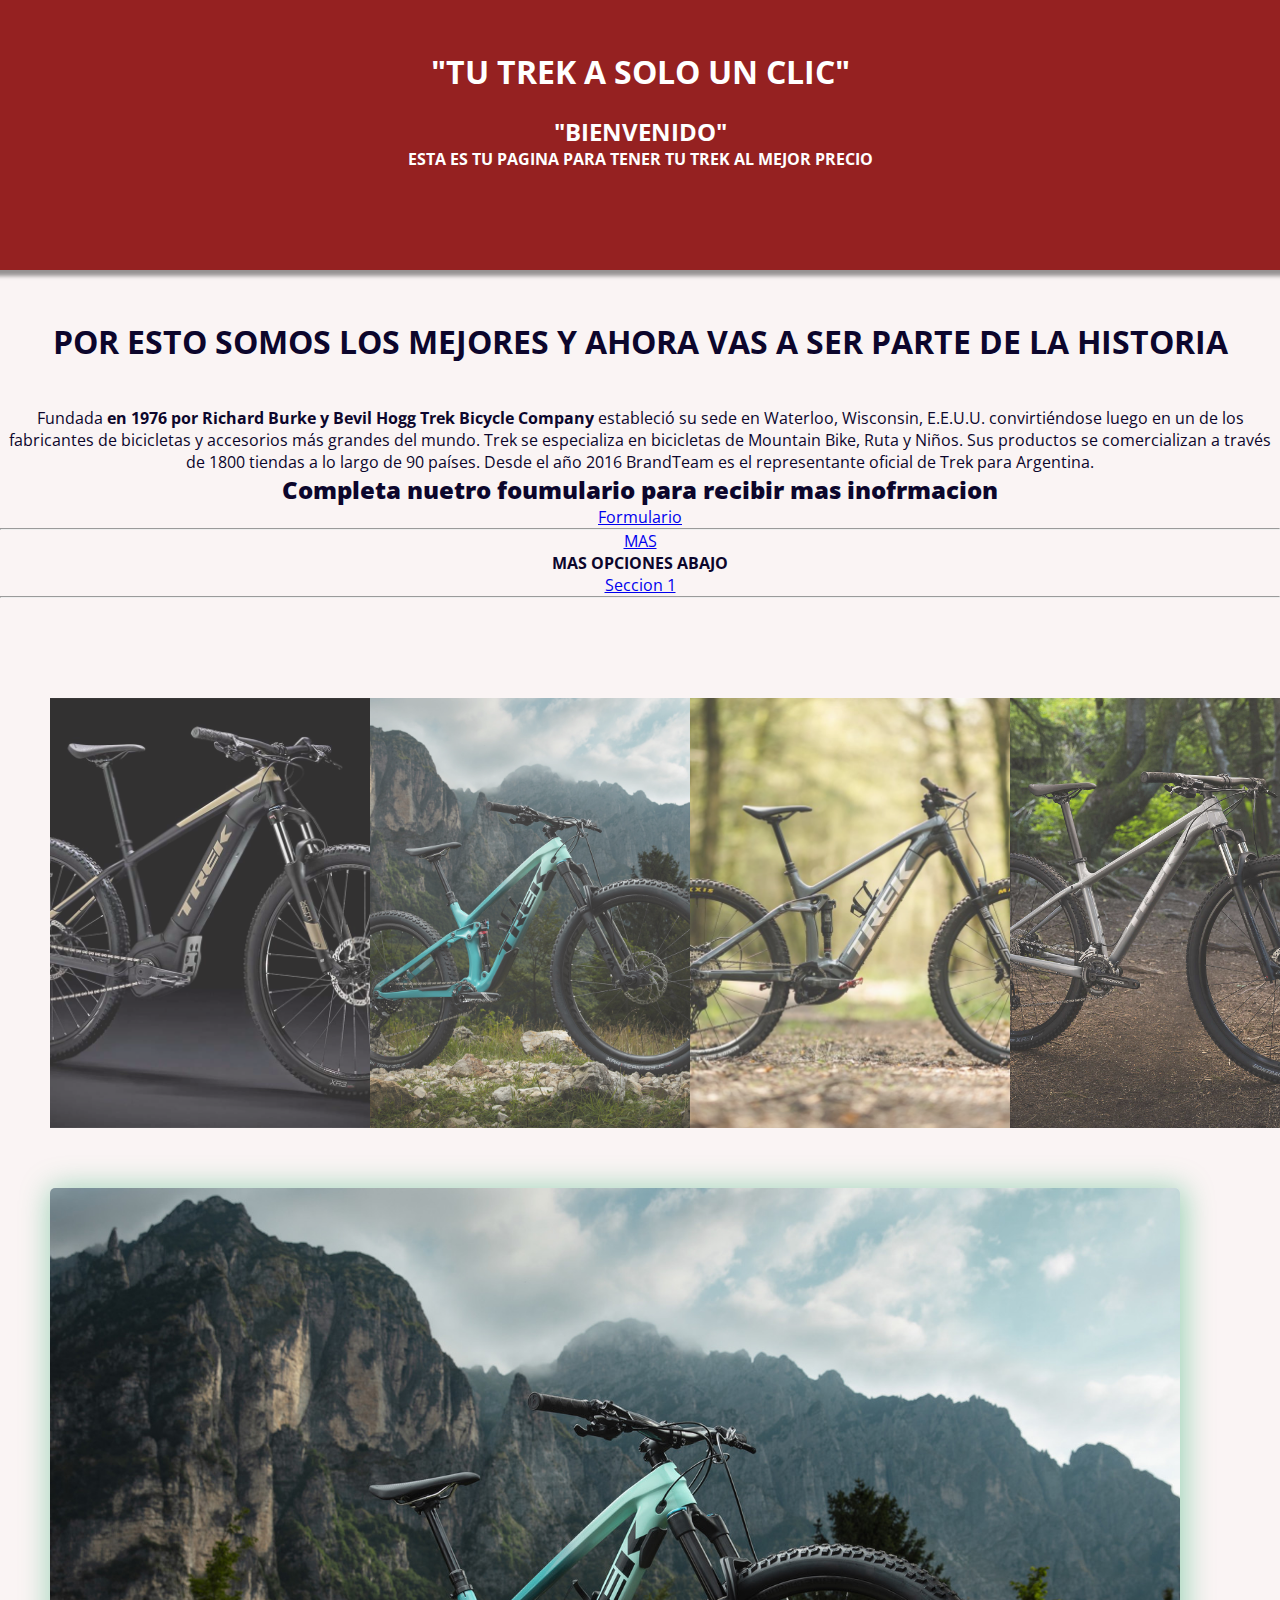
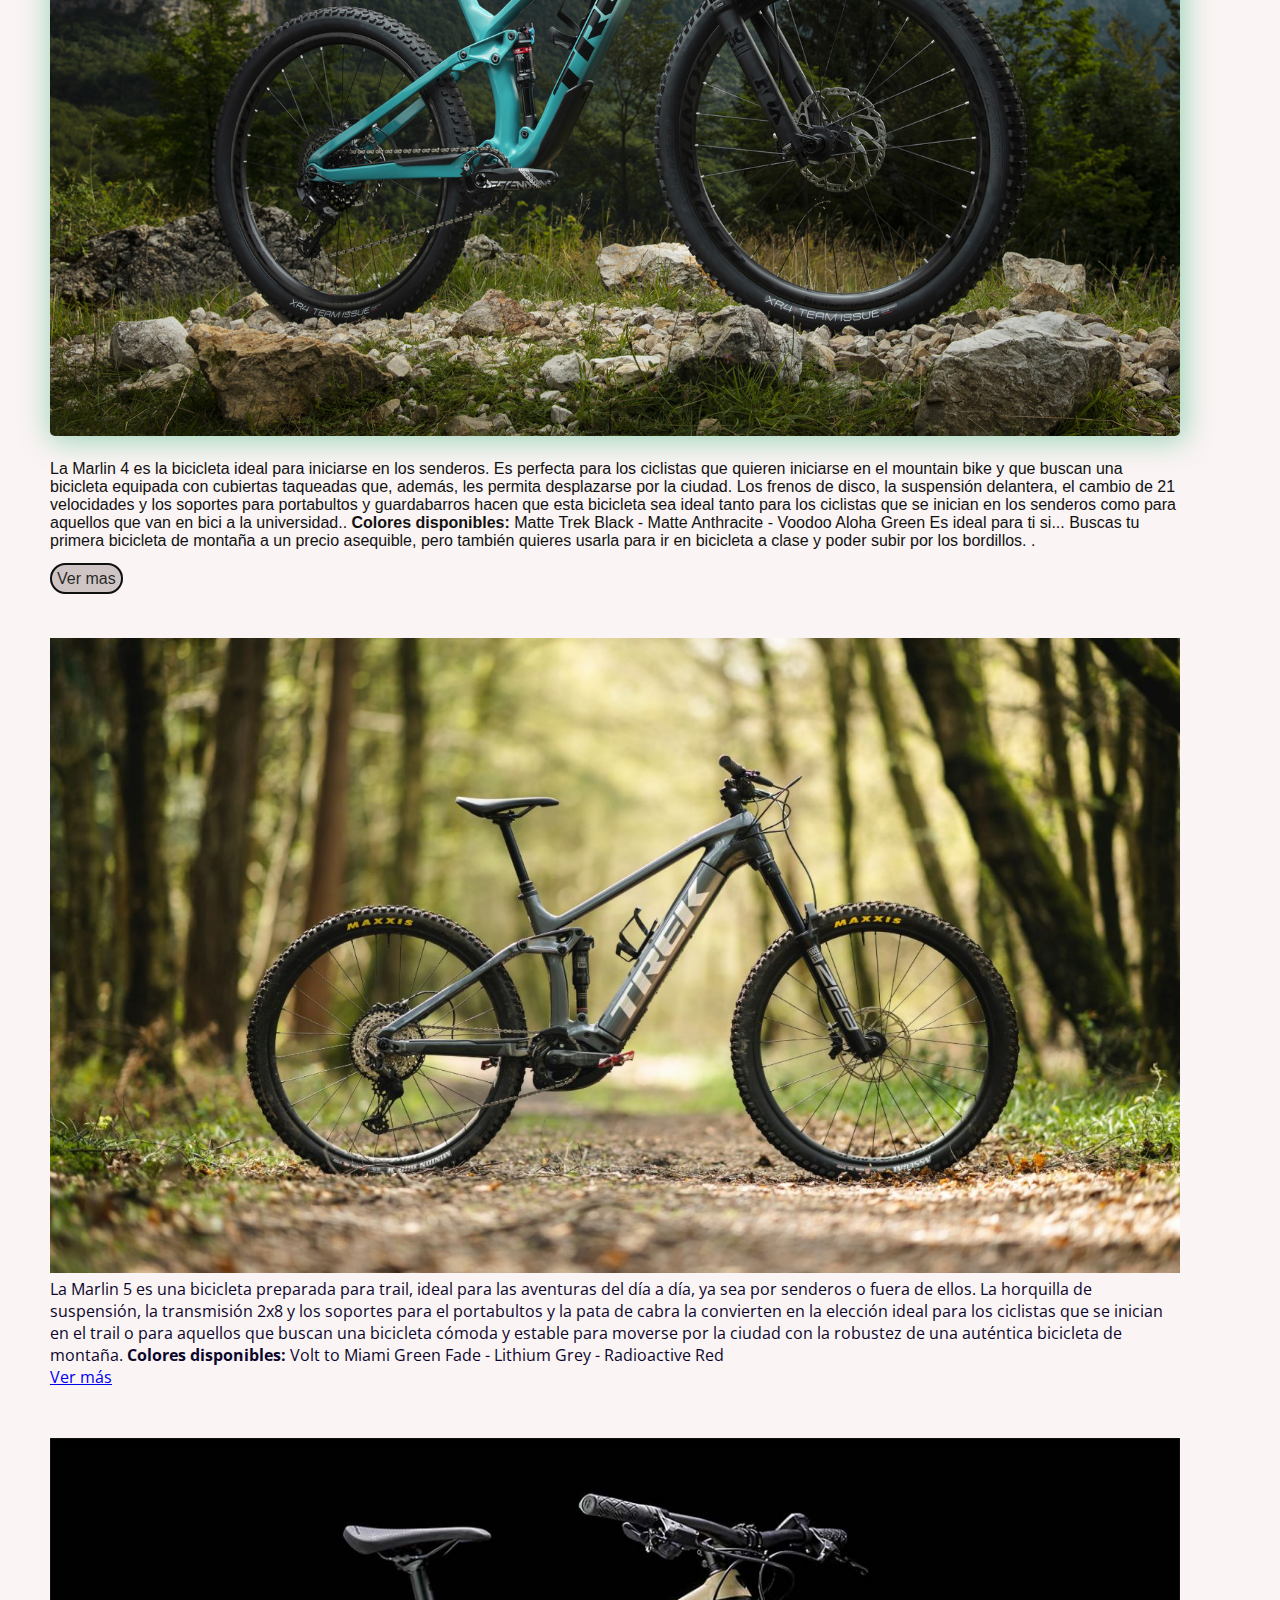
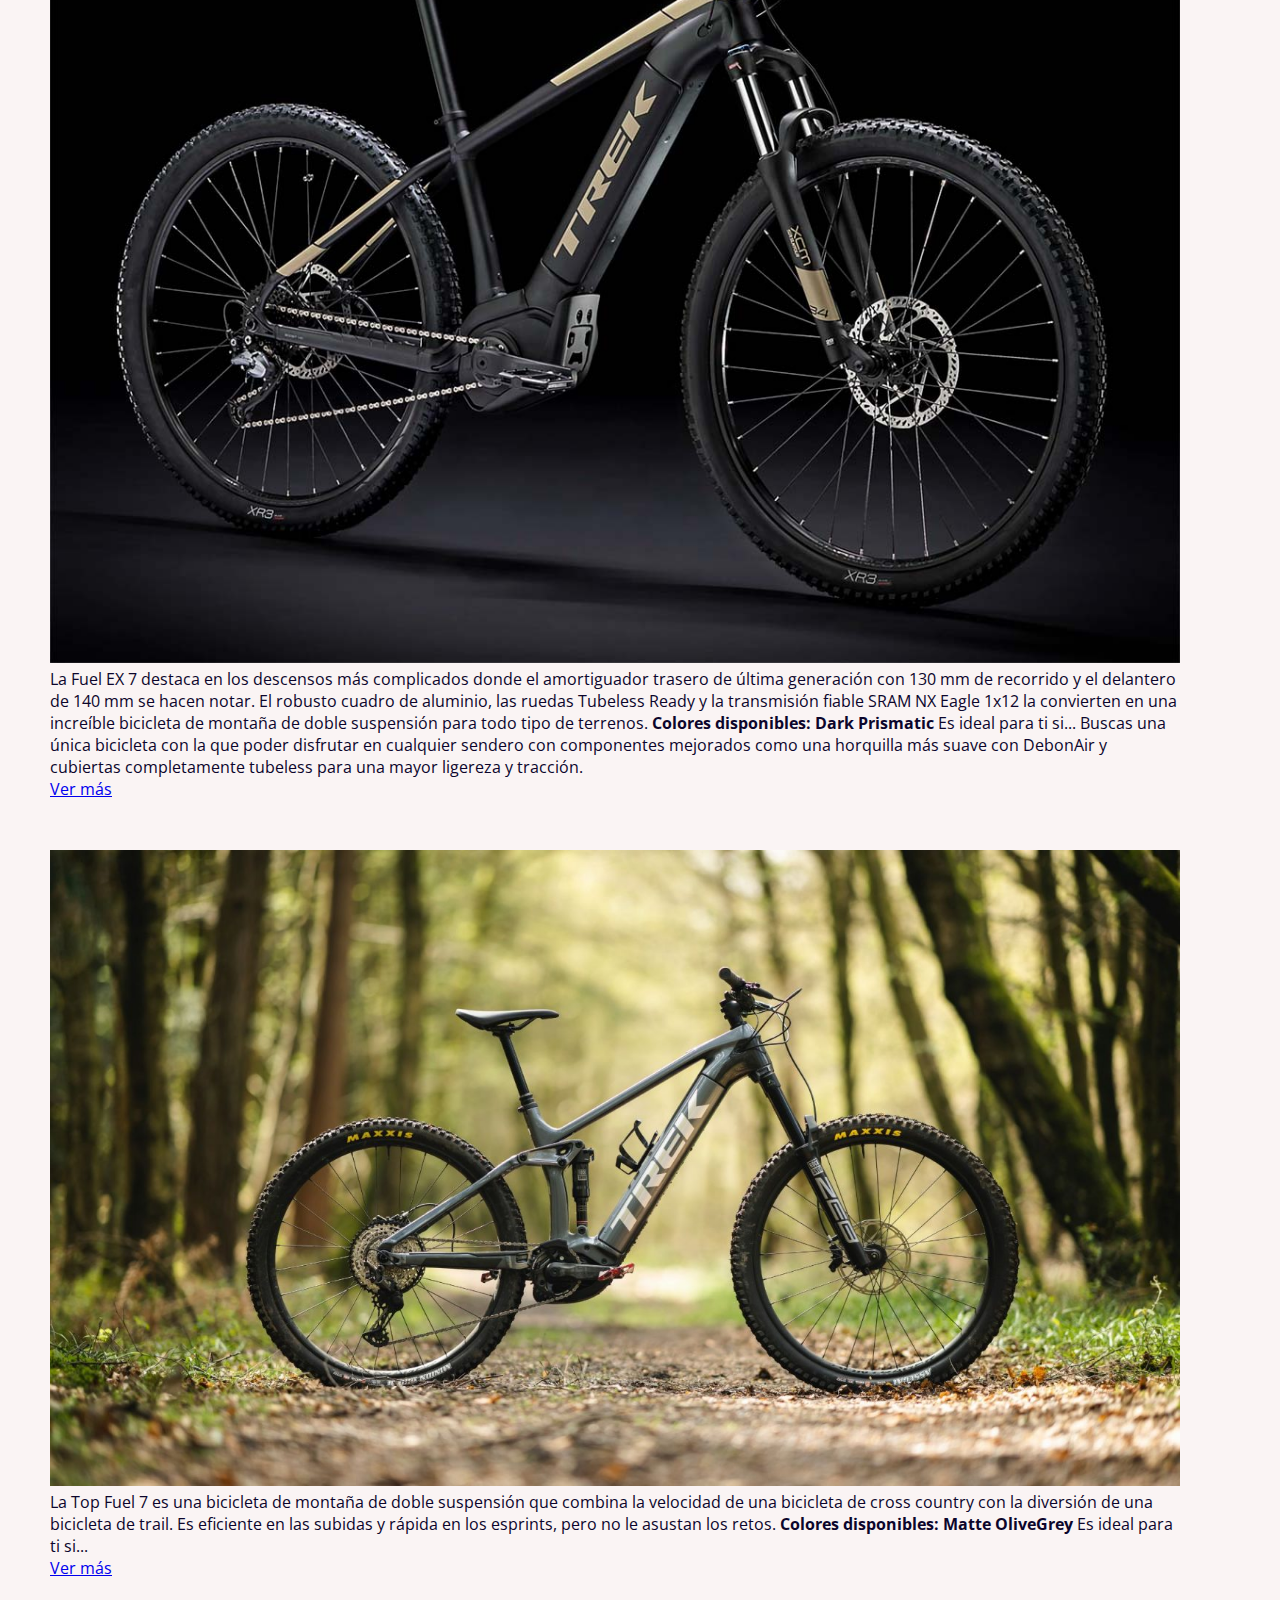
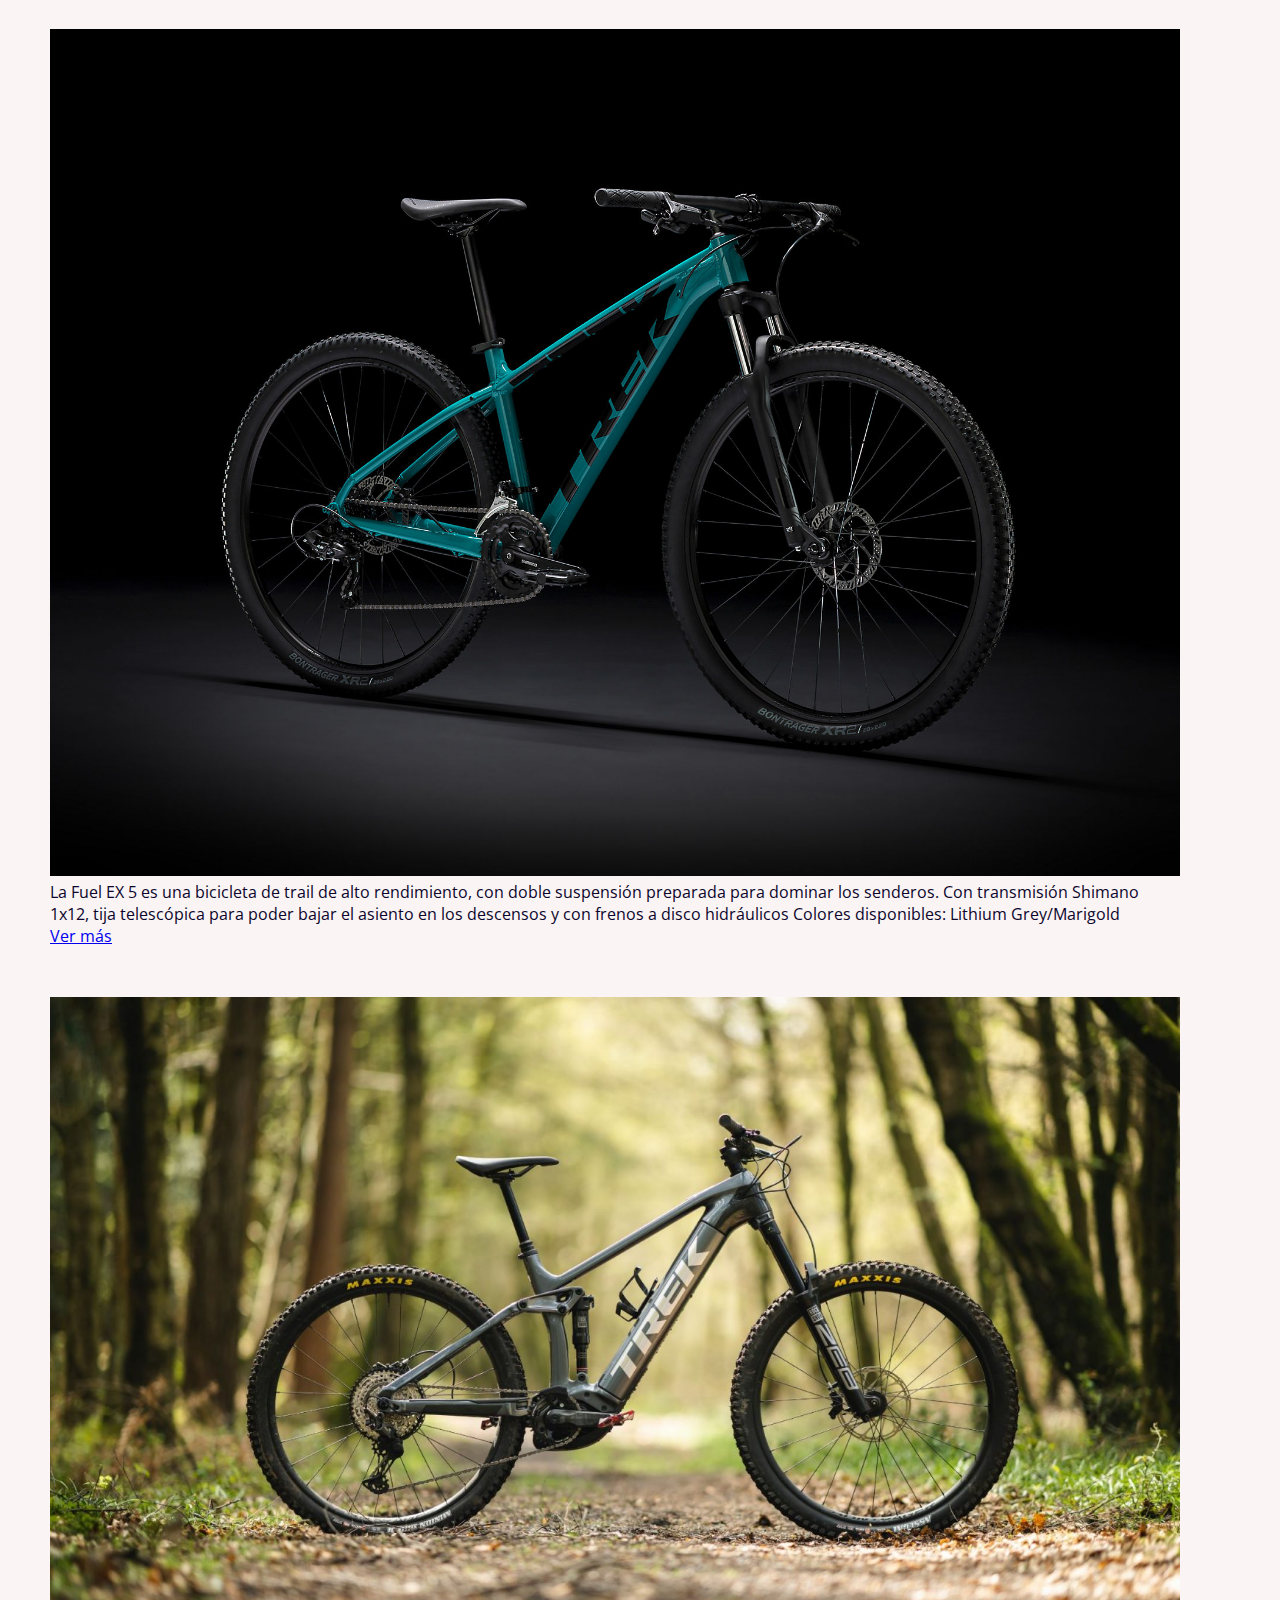
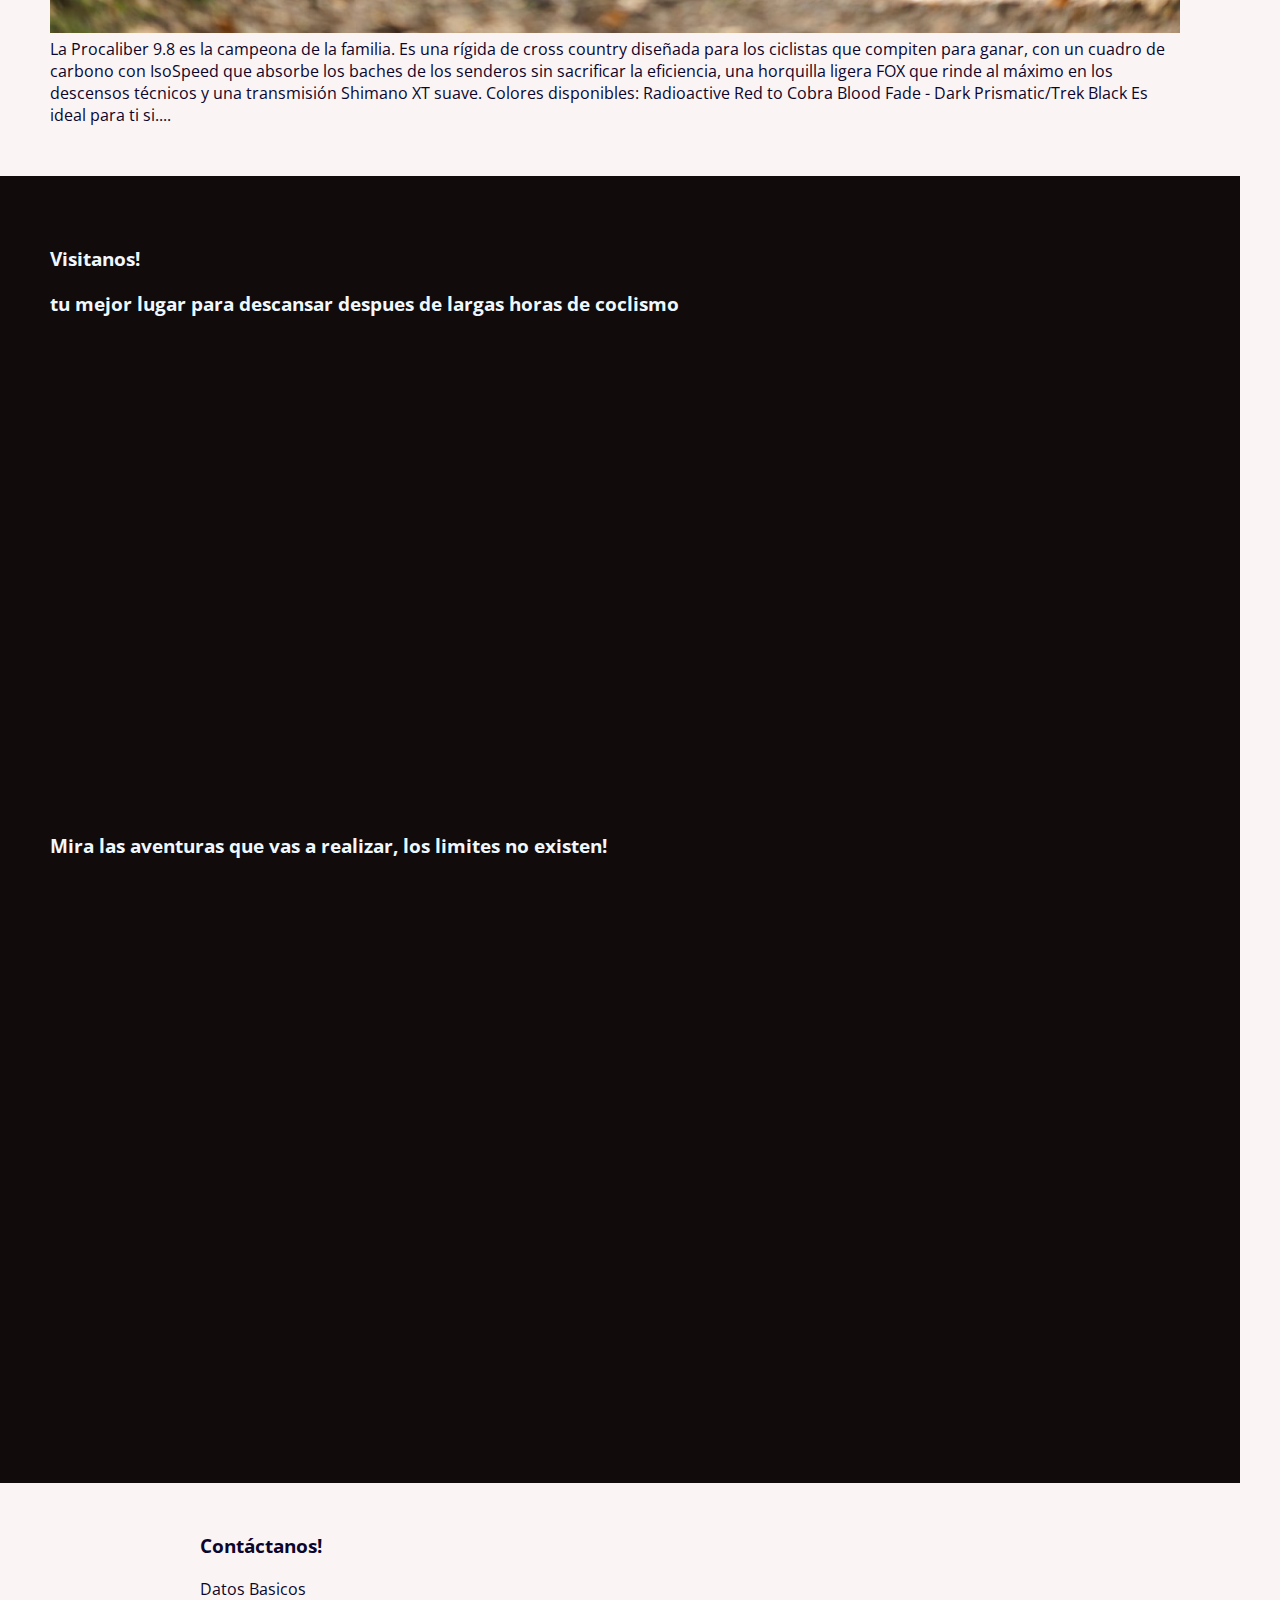
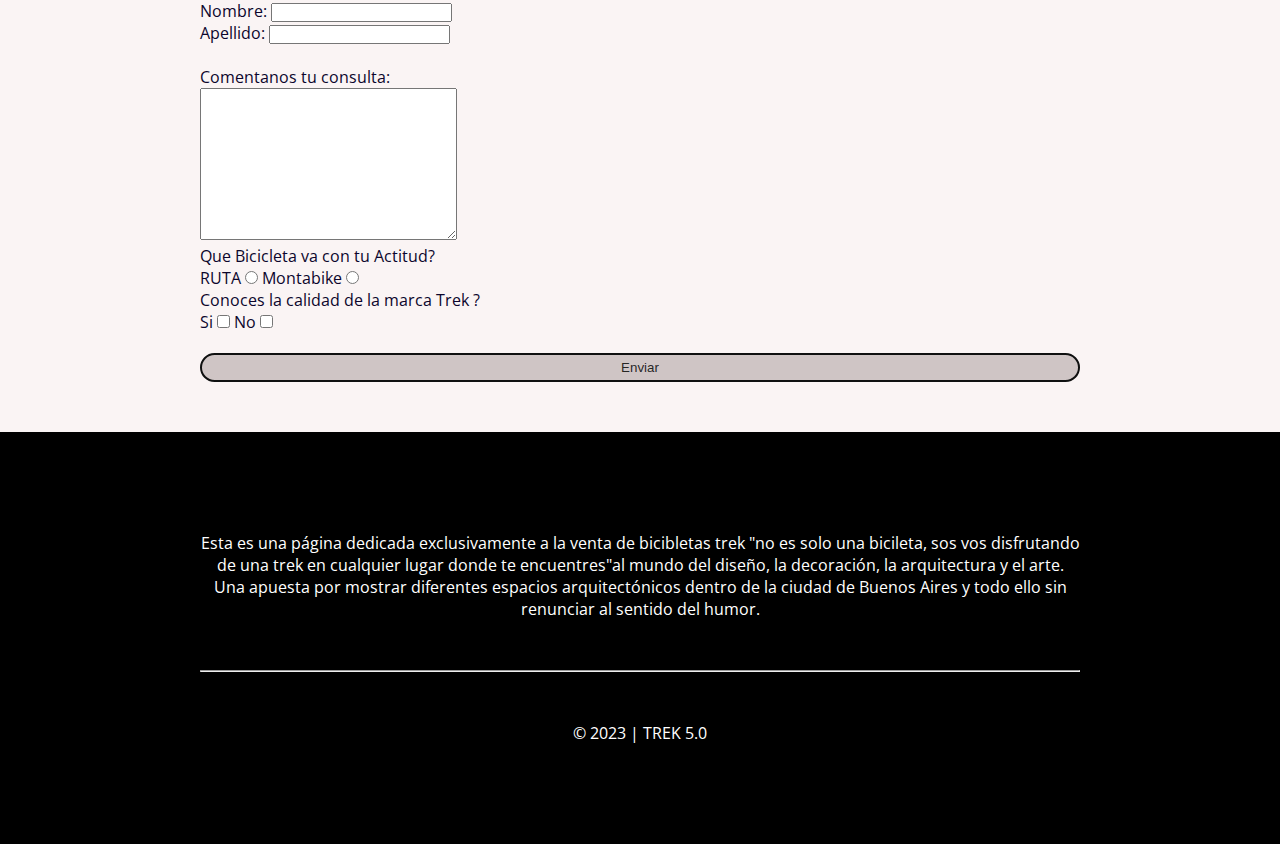
==== index.html @ 3d596cc2 "este es mi primer commit el cual esta en su primera estapa" ====
<!DOCTYPE html>
<html lang="es">
<head>
    <meta charset="UTF-8">
    <meta name="viewport" content="width=device-width, initial-scale=1.0">
    <title>TU TREK</title>
    <link rel="stylesheet" href="./CSS/estilo.css">

    <!-- Fuente sacada de google font -->
    <link rel="preconnect" href="https://fonts.googleapis.com">
    <link rel="preconnect" href="https://fonts.gstatic.com" crossorigin>
    <link href="https://fonts.googleapis.com/css2?family=Kanit&family=Open+Sans:ital,wght@0,300;0,400;0,500;0,600;0,700;0,800;1,300;1,400;1,500;1,600;1,700;1,800&display=swap" rel="stylesheet">
</head>
<body>
    <!-- Encabezado de la pagina -->
    <header>
        <h1> "TU TREK A SOLO UN CLIC" </h1> <br>

        <h2> "BIENVENIDO" </h2>
            
        <p><b>ESTA ES TU PAGINA PARA TENER TU TREK AL MEJOR PRECIO </b></p>
    </header>
    <!-- Barra de navegacion -->
    <nav>
        
        <H1>POR ESTO SOMOS LOS MEJORES Y AHORA VAS A SER PARTE DE LA HISTORIA</H1><BR>
        </BR>
        <p>Fundada <b>en 1976 por Richard Burke y Bevil Hogg Trek Bicycle Company </b> estableció su sede en Waterloo, Wisconsin, E.E.U.U. convirtiéndose luego en un de los fabricantes de bicicletas y accesorios más grandes del mundo. Trek se especializa en bicicletas de Mountain Bike, Ruta y Niños. Sus productos se comercializan a través de 1800 tiendas a lo largo de 90 países. Desde el año 2016 BrandTeam es el representante oficial de Trek para Argentina.</p>
        <h2> <b> Completa nuetro foumulario para recibir mas inofrmacion </b> </h2>
        <a href="#formulario">Formulario</a> 
        <hr>

        <a href="https://www.trekbikesargentina.com/" target="_blank"> MAS </a><br>
        <p><b>MAS OPCIONES ABAJO</b></p>
        <a href="https://brandteam.com.ar/trekbikes" target="_blank">Seccion 1</a> <hr>
    </nav>
    <!-- Contenido principal -->
    <main>
        
        <section>
            <!-- esta es una seccion que tiene 3 articulos -->
            <article class="imagenes">
                <img class="x" src="./imagenes/TREK.jpg" alt="esta es una imagen de una bicicleta trek">
                <img class="x" src="./imagenes/TREK1.jpg" alt="esta es una imagen de tu trek">
                <img class="x" src="./imagenes/TREK4.jpg" alt="trek para hacer terapia">
                <img class="x" src="./imagenes/TREK7.jfif" alt="trek para hacer terapia">
            </article>
            <article class="articulo1"> 
                <img class="main__image" src="./imagenes/TREK1.jpg" width="75%" alt="esta es una imagen del estilo art nouvea en buenos aires">
                <p> La Marlin 4 es la bicicleta ideal para iniciarse en los senderos. Es perfecta para los ciclistas que quieren iniciarse en el mountain bike y que buscan una bicicleta equipada con cubiertas taqueadas que, además, les permita desplazarse por la ciudad. Los frenos de disco, la suspensión delantera, el cambio de 21 velocidades y los soportes para portabultos y guardabarros hacen que esta bicicleta sea ideal tanto para los ciclistas que se inician en los senderos como para aquellos que van en bici a la universidad..

                    <B>Colores disponibles:</B> Matte Trek Black - Matte Anthracite -  Voodoo Aloha Green 
                    
                    Es ideal para ti si...
                    
                    Buscas tu primera bicicleta de montaña a un precio asequible, pero también quieres usarla para ir en bicicleta a clase y poder subir por los bordillos.
                    
                    .</p>
                <a class="main__boton" href="https://dogecoin.com/">Ver mas</a> 
                
            </article>
            <article>
                <img src="./imagenes/TREK4.jpg" width="100%" height="30%" alt="esta es una imagen"> 
                <p> La Marlin  5 es una bicicleta preparada para trail, ideal para las aventuras del día a día, ya sea por senderos o fuera de ellos. La horquilla de suspensión, la transmisión 2x8 y los soportes para el portabultos y la pata de cabra la convierten en la elección ideal para los ciclistas que se inician en el trail o para aquellos que buscan una bicicleta cómoda y estable para moverse por la ciudad con la robustez de una auténtica bicicleta de montaña.

                    <B> Colores disponibles:</B> Volt to Miami Green Fade - Lithium Grey - Radioactive Red   </p>
                <a href="https://dogecoin.com/">Ver más</a>
            </article>
            <article>
                <img src="./imagenes/TREK.jpg" width="100%" height="30%" alt="esta es una imagen">
                <p>La Fuel EX 7 destaca en los descensos más complicados donde el amortiguador trasero de última generación con 130 mm de recorrido y el delantero de 140 mm se hacen notar. El robusto cuadro de aluminio, las ruedas Tubeless Ready y la transmisión fiable SRAM NX Eagle 1x12 la convierten en una increíble bicicleta de montaña de doble suspensión para todo tipo de terrenos.

                    <b>Colores disponibles: Dark Prismatic</b>   
                    
                    Es ideal para ti si...
                    Buscas una única bicicleta con la que poder disfrutar en cualquier sendero con componentes mejorados como una horquilla más suave con DebonAir y cubiertas completamente tubeless para una mayor ligereza y tracción.</p>

                <a href="https://dogecoin.com/">Ver más</a>
            </article>
            <article> 
                <img src="./imagenes/TREK4.jpg" width="100%" height="30%" alt="esta es una imagen">
                <p>La Top Fuel 7 es una bicicleta de montaña de doble suspensión que combina la velocidad de una bicicleta de cross country con la diversión de una bicicleta de trail. Es eficiente en las subidas y rápida en los esprints, pero no le asustan los retos.

                    <b>Colores disponibles: Matte OliveGrey</b>
                    
                    Es ideal para ti si...</p>

                <a href="https://www.trekbikesargentina.com/productos/marlin-4/?variant=475455200">Ver más</a>
            </article>
            <article>
                <img src="./imagenes/TREK6.jpg" width="100%" height="30%" alt="esta es una imagen">
                <p>La Fuel EX 5 es una bicicleta de trail  de alto rendimiento, con doble suspensión preparada para dominar los senderos. Con transmisión Shimano 1x12,  tija telescópica para poder bajar el asiento en los descensos y con frenos a disco hidráulicos

                    Colores disponibles: Lithium Grey/Marigold  </p>
                <a href="https://www.trekbikesargentina.com/productos/x-caliber-8/?variant=476859416">Ver más</a>
            </article>
            <article>
                <img src="./imagenes/TREK4.jpg" width="100%" height="5%" alt="esta es una imagen">
                <p>La Procaliber 9.8 es la campeona de la familia. Es una rígida de cross country diseñada para los ciclistas que compiten para ganar, con un cuadro de carbono con IsoSpeed que absorbe los baches de los senderos sin sacrificar la eficiencia, una horquilla ligera FOX que rinde al máximo en los descensos técnicos y una transmisión Shimano XT suave.

                    Colores disponibles: Radioactive Red to Cobra Blood Fade - Dark Prismatic/Trek Black   
                    
                    Es ideal para ti si....</p>
            </article>
            
        </section>
    </main>
    <!-- Otro contenido -->
    <section class="others">
        <article class="others__article">
            <h3>Visitanos!</h3>
            
            <h3>tu mejor lugar para descansar despues de largas horas de coclismo</h3><br>
            
            <iframe src="https://www.google.com/maps/embed?pb=!1m18!1m12!1m3!1d54450.35199698874!2d-64.35039476528327!3d-31.465142204558436!2m3!1f0!2f0!3f0!3m2!1i1024!2i768!4f13.1!3m3!1m2!1s0x942d609fe599a1bd%3A0x6e75748ee3721d58!2sCausana!5e0!3m2!1ses-419!2sar!4v1695855526782!5m2!1ses-419!2sar" width="100%" height="450" style="border:0;" allowfullscreen="" loading="lazy" referrerpolicy="no-referrer-when-downgrade"></iframe>

        </article>
        <article class="others__article">
            <h3>Mira las aventuras que vas a realizar, los limites no existen!</h3> 
            <iframe width="100%" height="550" src="https://www.youtube.com/embed/9UXDlry99G4?si=tfCwf9OC2mjZzmDR&amp;start=56" title="YouTube video player" frameborder="0" allow="accelerometer; autoplay; clipboard-write; encrypted-media; gyroscope; picture-in-picture; web-share" allowfullscreen></iframe>
        </article>
    </section>
    <!-- Formulario -->
    <form id="formulario" action="" method="post">
        <h3>Contáctanos!</h3>
        <div>
        <fieldset>
            <legend>Datos Basicos</legend>
            <label for="name">Nombre: </label>
            <input type="text" required><br>
            <label for="name">Apellido:</label>
            <input type="text" required> <br>
            <br>
            <label for="name"> Comentanos tu consulta: </label> <br>
            <textarea name="contame" id="" cols="30" rows="10">
            
            </textarea>
        </fieldset>
        <fieldset>
            <legend>Que Bicicleta va con tu Actitud?</legend>
            <label for="artnouveau">RUTA</label>
            <input type="radio">
            <label for="artdeco">Montabike</label>
            <input type="radio">
        </fieldset>
        <fieldset>
            <legend>Conoces la calidad de la marca Trek ?</legend>
            <label for="name">Si</label>
            <input type="checkbox">
            <label for="name">No</label>
            <input type="checkbox">
        </fieldset>
        </div>
        <input class="main__boton" type="submit" value="Enviar">
    </form>
    <!-- Pie de pagina -->
    <footer>
        <p>Esta es una página dedicada exclusivamente a la venta de bicibletas trek "no es solo una bicileta, sos vos disfrutando de una trek en cualquier lugar donde te encuentres"al mundo del diseño, la decoración, la arquitectura y el arte. Una apuesta por mostrar diferentes espacios arquitectónicos dentro de la ciudad de Buenos Aires y todo ello sin renunciar al sentido del humor.</p>
        <hr>
        <p>© 2023 | TREK 5.0</p>
    </footer>
</body>
</html>
---- CSS/estilo.css ----
/* Reset, cada navegador web tiene sus margenes y rellenos predefinidos, yo los pongo en 0 */
* {
    margin: 0;
    padding: 0;
}

body {
    background-color: rgb(250, 244, 244);
    color: rgb(12, 6, 44);
    font-family: 'Kanit', sans-serif;
    font-family: 'Open Sans', sans-serif;
}
/* Parte superior de la pagina */
header {
    background-color: rgb(149, 33, 33);
    color: white;
    text-align: center;
    padding: 50px 0px 100px 0px;
    margin-bottom: 50px;
    box-shadow: 0px 0px 4px 6px rgba(0, 0, 0, 0.4);
}

nav{
    text-align: center;
    margin-bottom: 100px;
    }

/* Parte principal */
.main__image{
    width: 100%;
    border-radius: 5px;
    box-shadow: 2px 2px 30px 2px rgba(7, 159, 88, 0.4);
    margin-bottom: 20px;
    margin-top: 10px;
}


.main__boton {
    text-decoration: none;
    color: rgba(14, 16, 14, 0.898);
    background-color: rgb(207, 197, 197);
    padding: 5px;
    border: 2px solid rgb(15, 16, 16);
    border-radius: 50px;    
}

.main__boton:hover {
    color: rgb(32, 176, 176);
    background-color: rgb(16, 14, 14);
    box-shadow: 3px 3px 2px 15px rgba(0, 0, 0, 0.3);
}

/* esta funcion es para seleccionar todo adentro de main */
main section article {
    margin: 50px 50px 50px 0px;
    padding: 0px 50px 0px 50px;
}

.imagenes {
    display: flex;
    width: 100%;
    height: 430px;
}

.x {
    width: 0px;
    flex-grow: 5;
    object-fit: cover;
    opacity: .8;
    transition: .5s ease;
}
.x:hover {
    cursor: crosshair;
    width: 500px;
    opacity: 1;
    filter: contrast(120%);
}

.articulo1 {
    color: rgb(18, 17, 17);
    font-family: 'Segoe UI', Tahoma, Geneva, Verdana, sans-serif;
    }


.articulo1 p {
    margin-bottom: 20px;
}
/* Otra parte */
.others {
    background-color: rgb(18, 11, 11);
    color: aliceblue;
    margin: 50px 40px 50px 0px;
    padding: 50px 40px 50px 0px;
}

.others__article {
    margin: 0px 0px 0px 50px;
}

.others__article h3 {
    margin: 20px 0px 20px 0px;
}
/* Formulario */
form fieldset {
    border: none;
}

#formulario {
    display: flex;
    flex-direction: column;
    justify-content: center;
    gap: 20px;
    margin: 30px 200px 0px 200px;
    
}
/* Pie de pagina */
footer {
    background-color: black;
    color: white;
    text-align: center;
    margin: 50px 0px 0px 0px;
    padding: 50px 200px 50px 200px;
}

footer p {
    margin: 50px 0px 50px 0px;
}
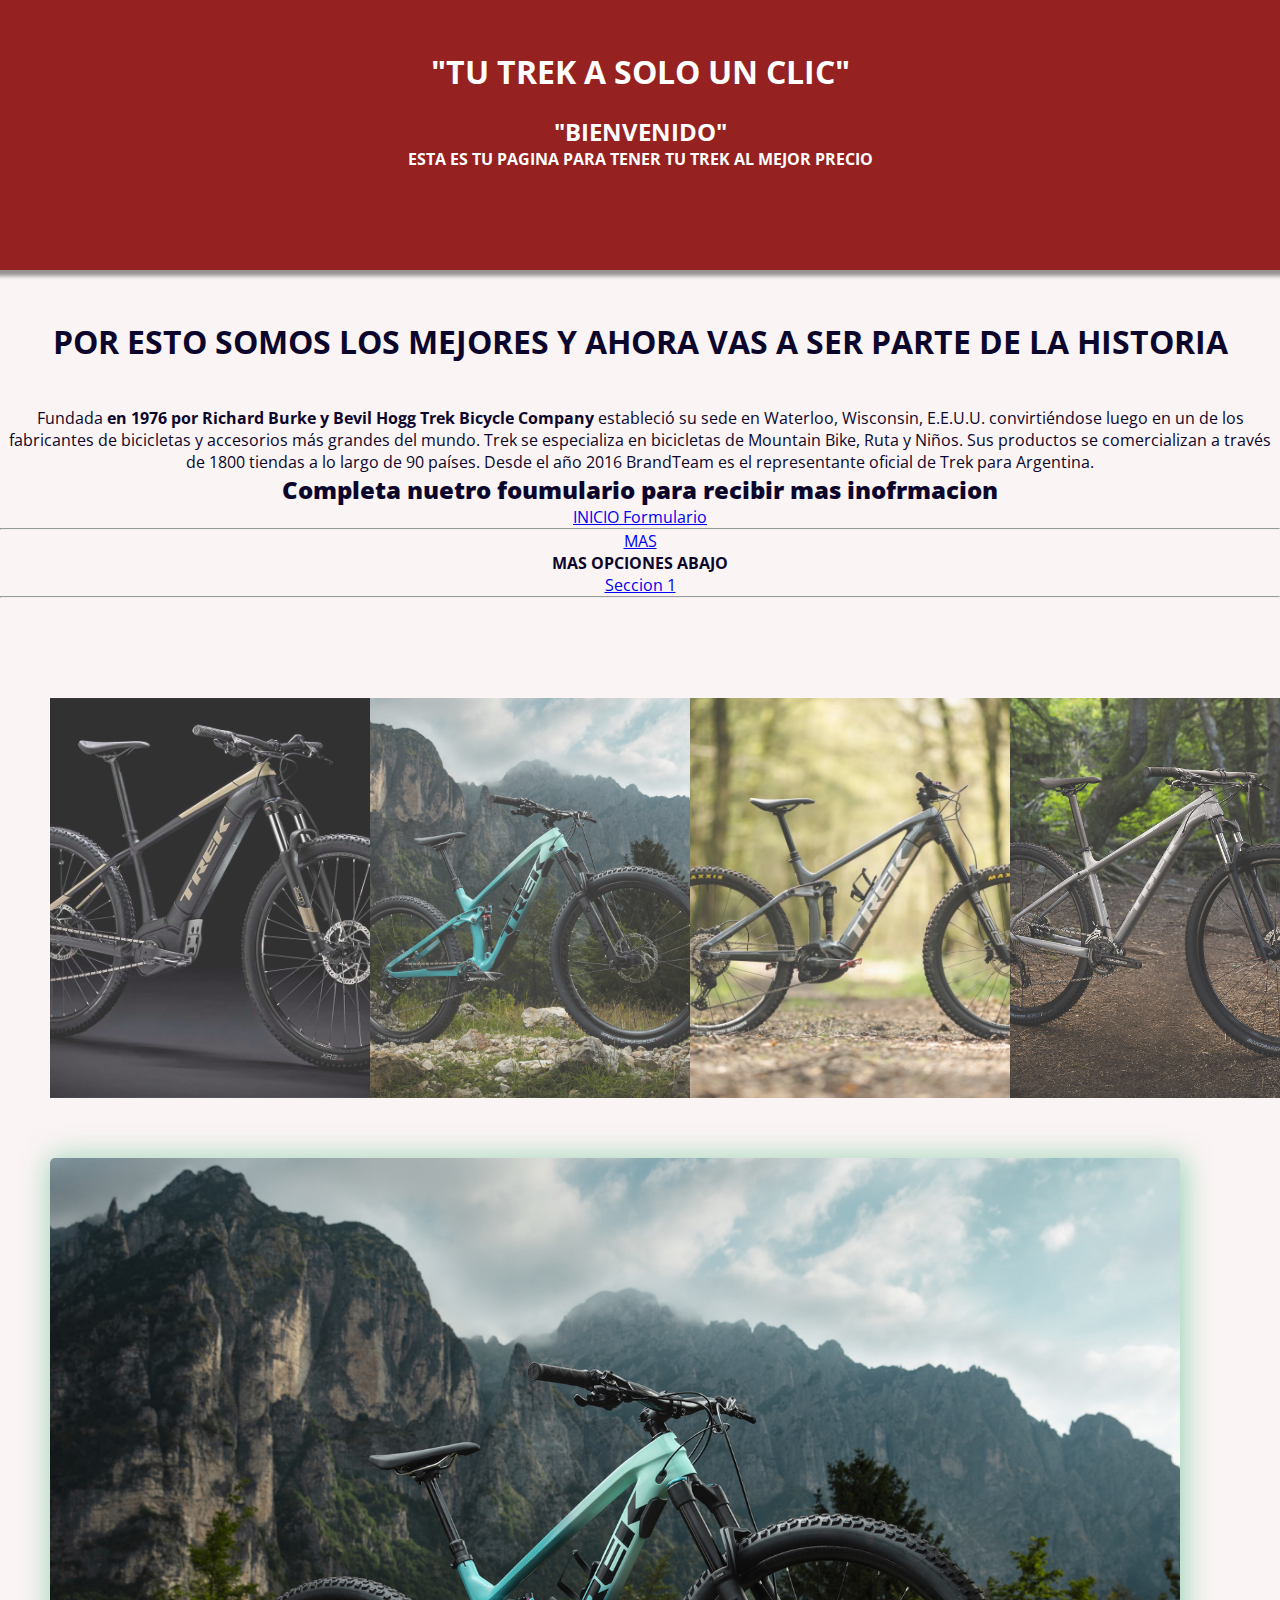
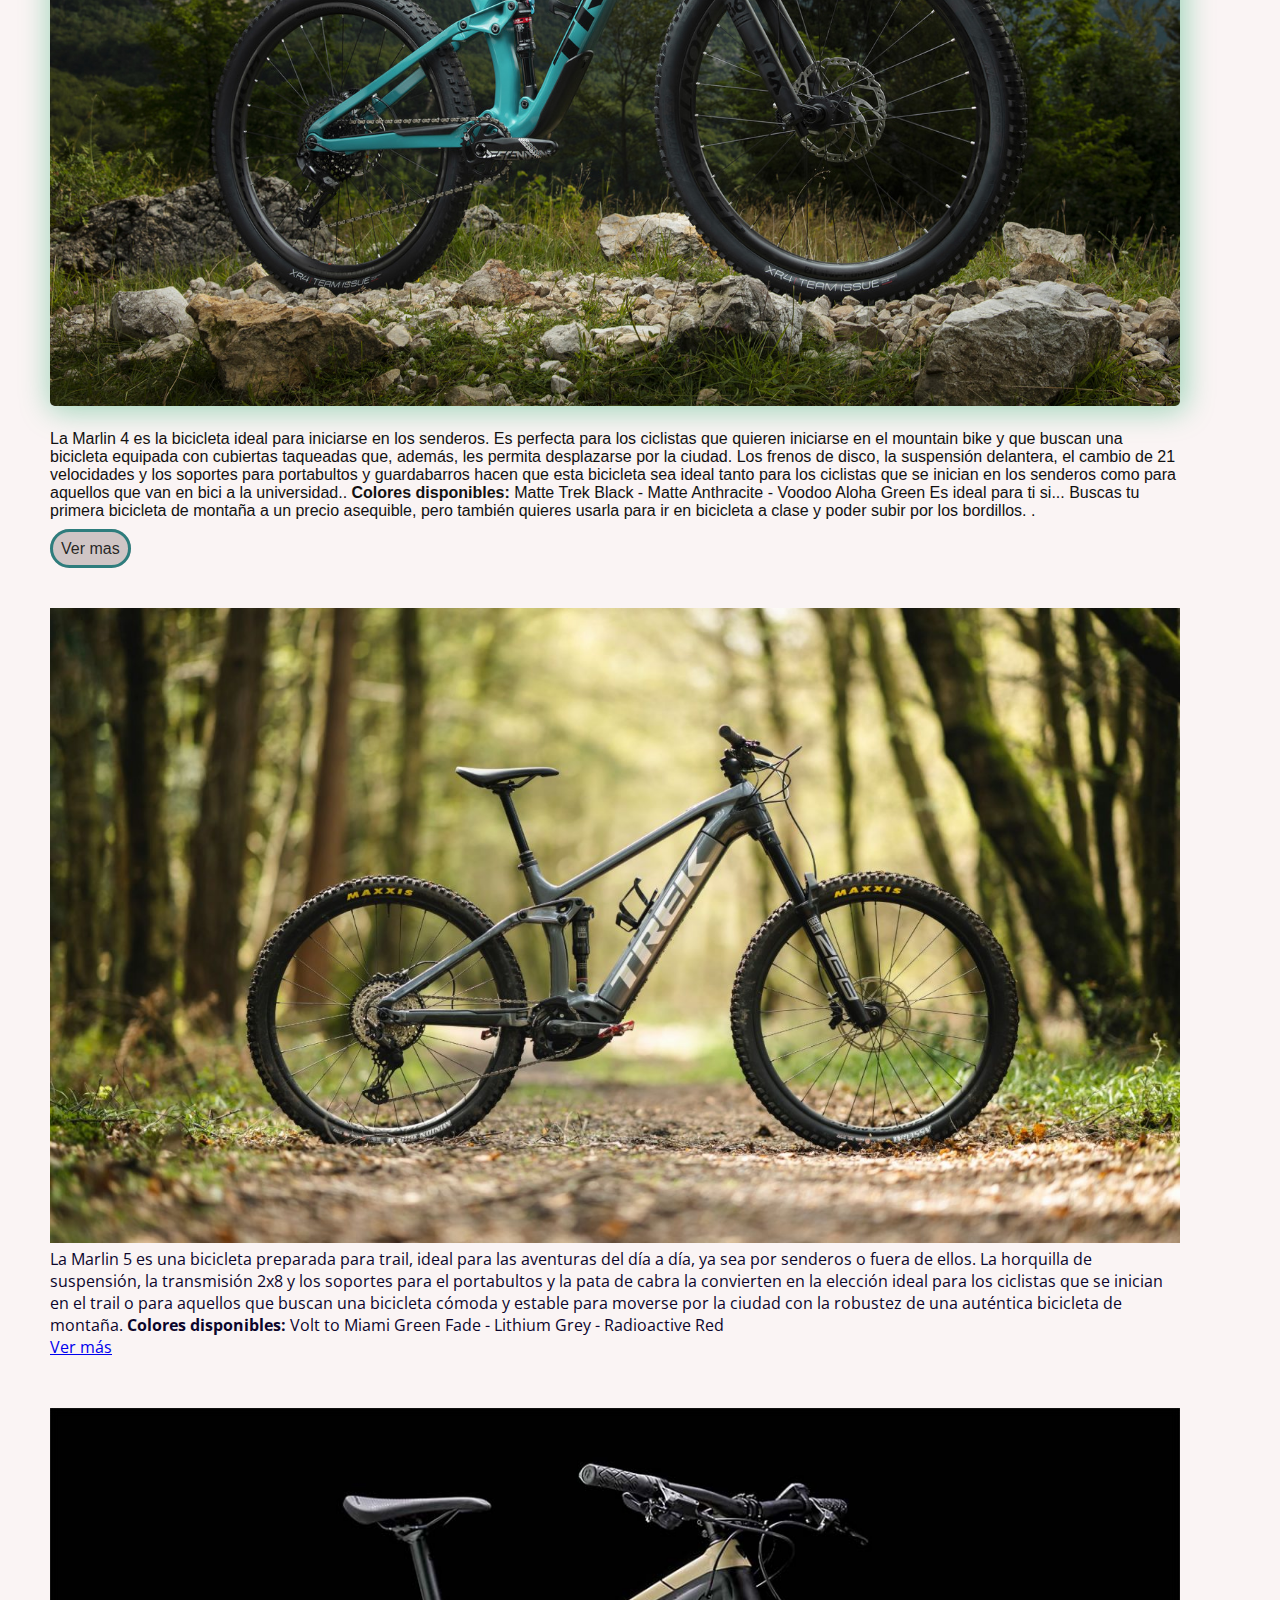
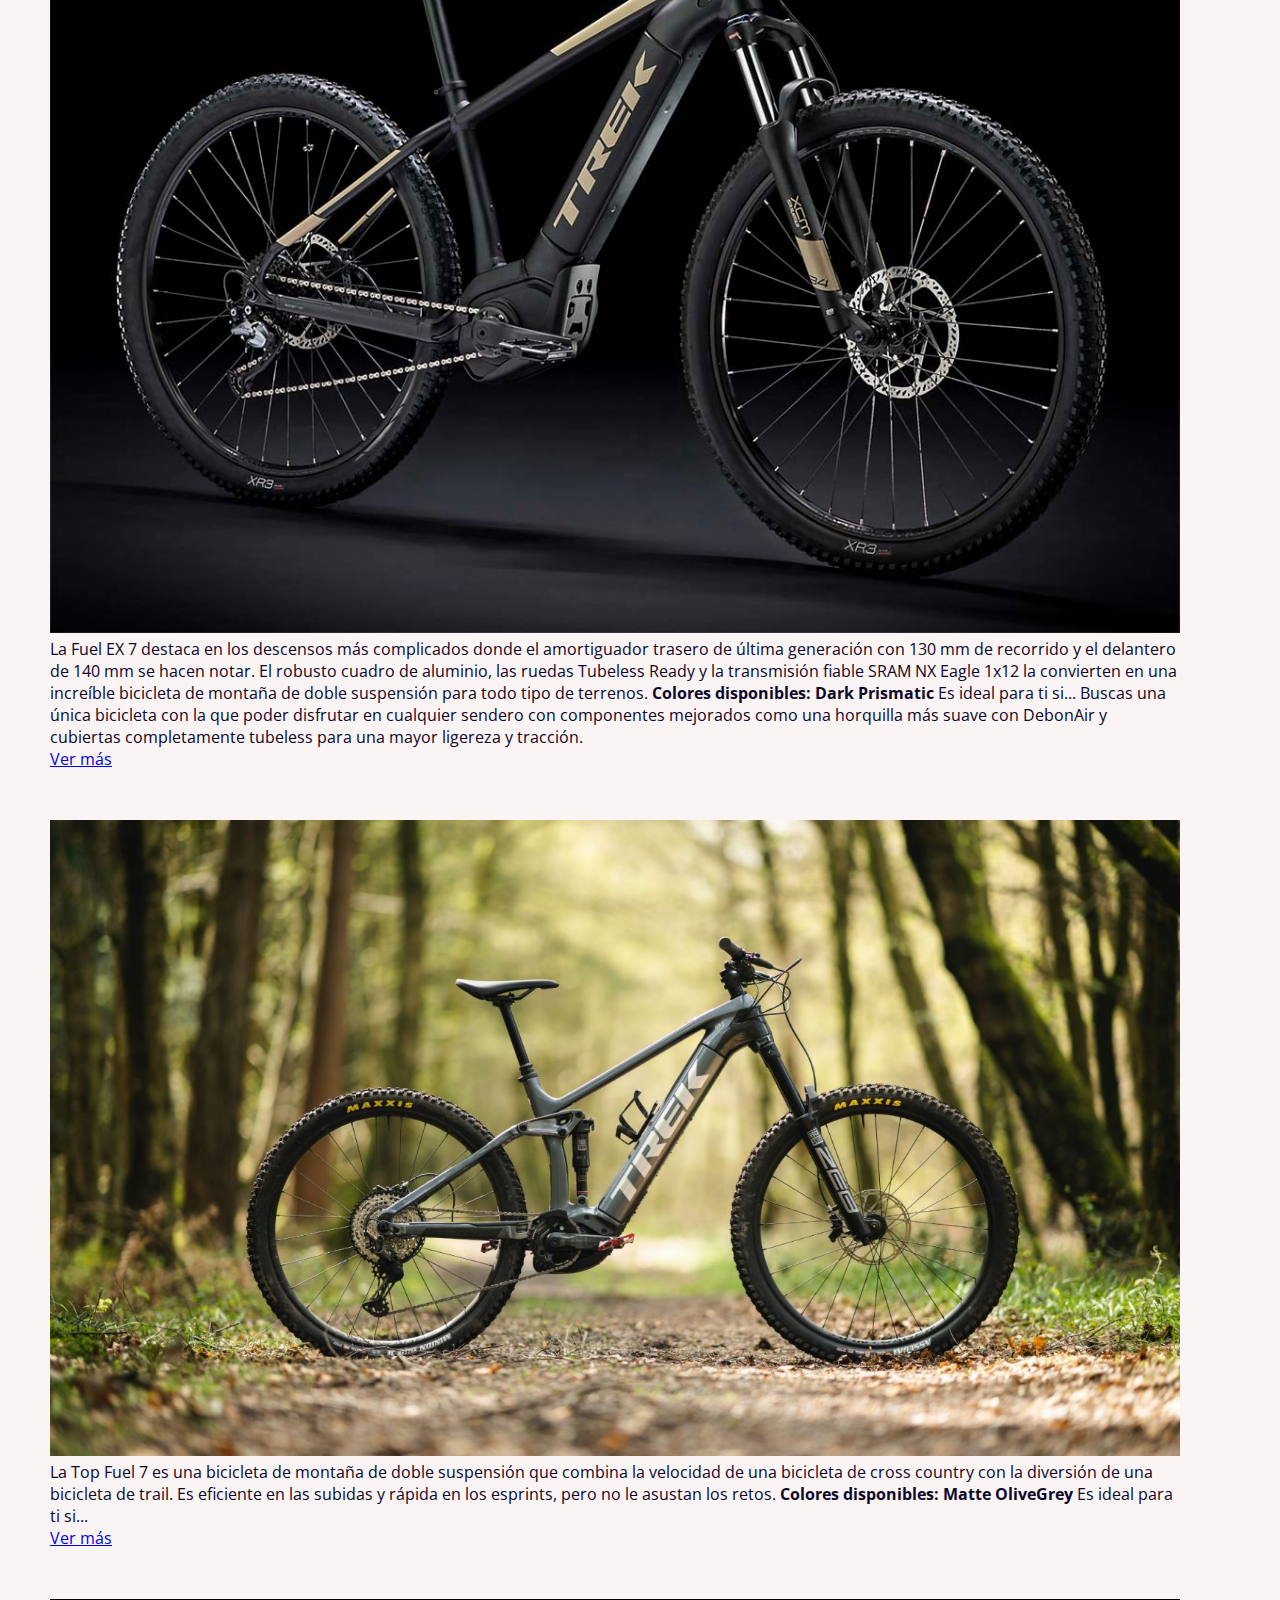
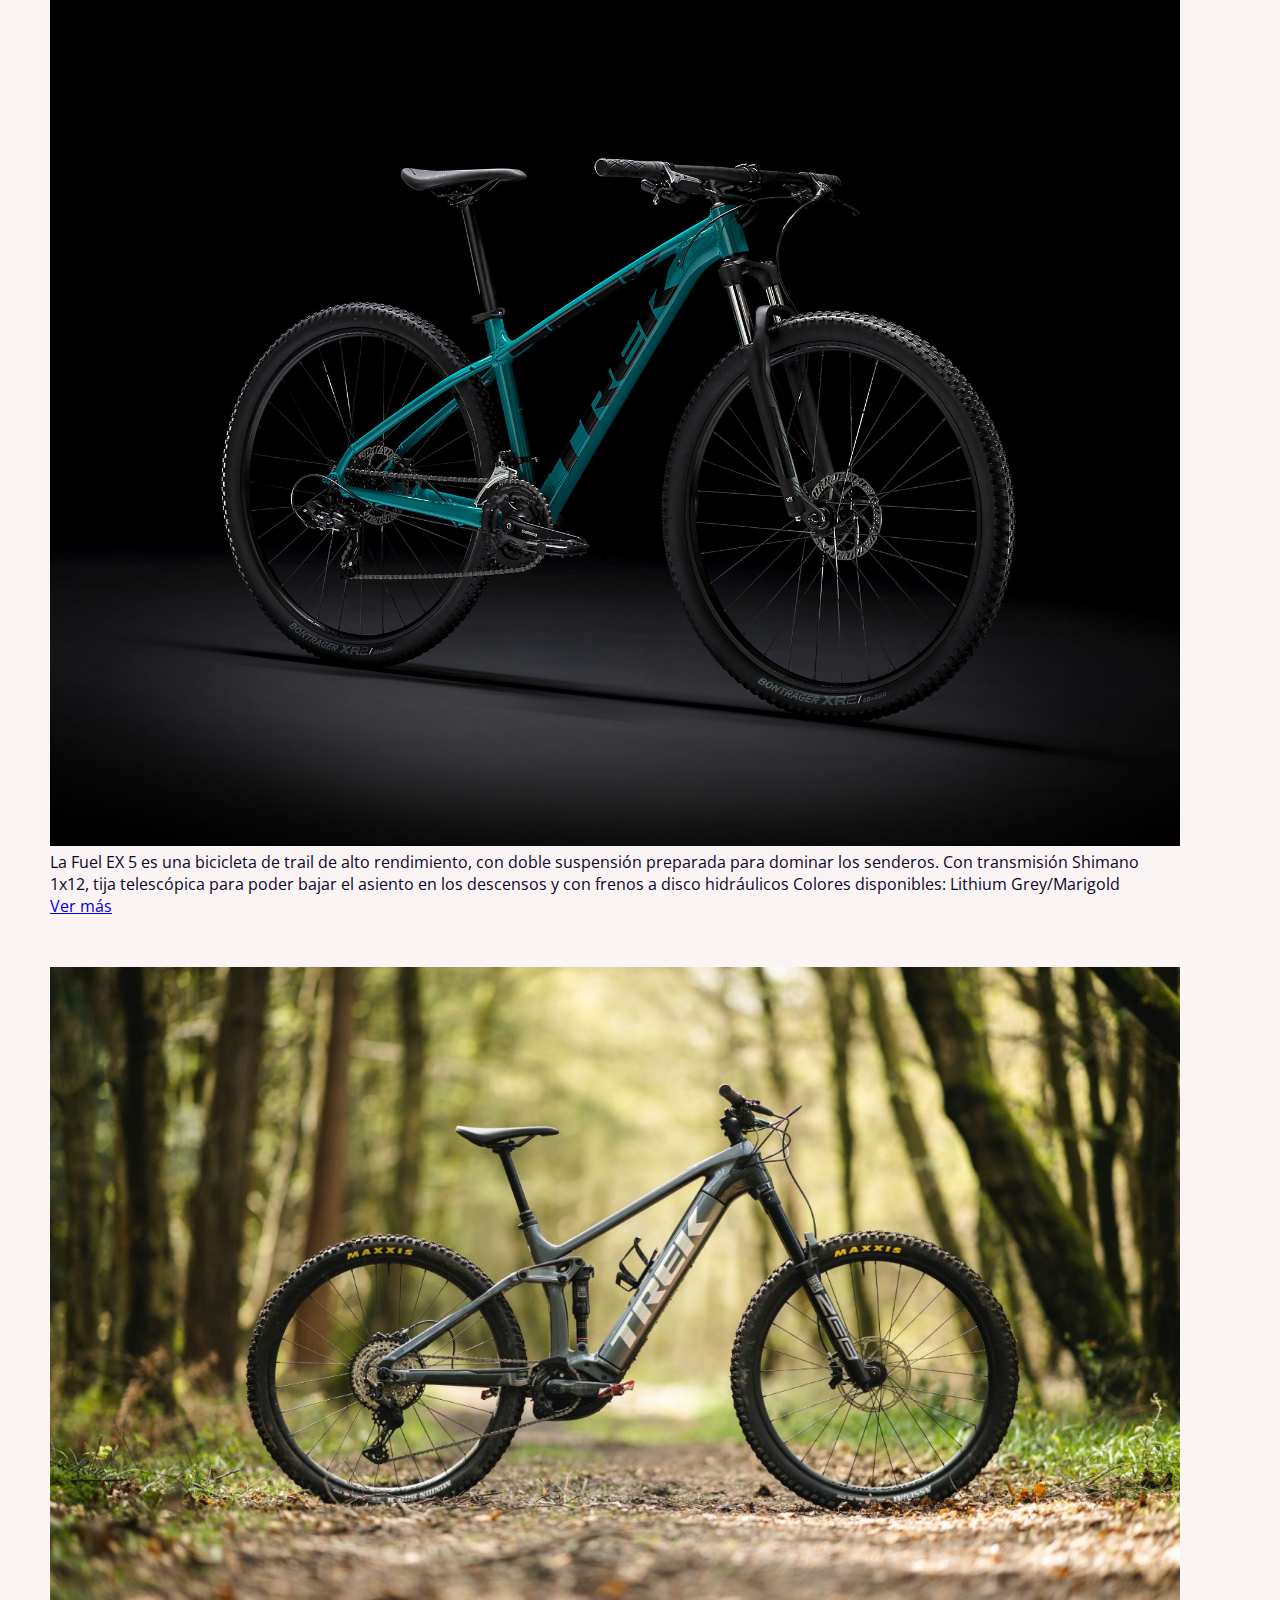
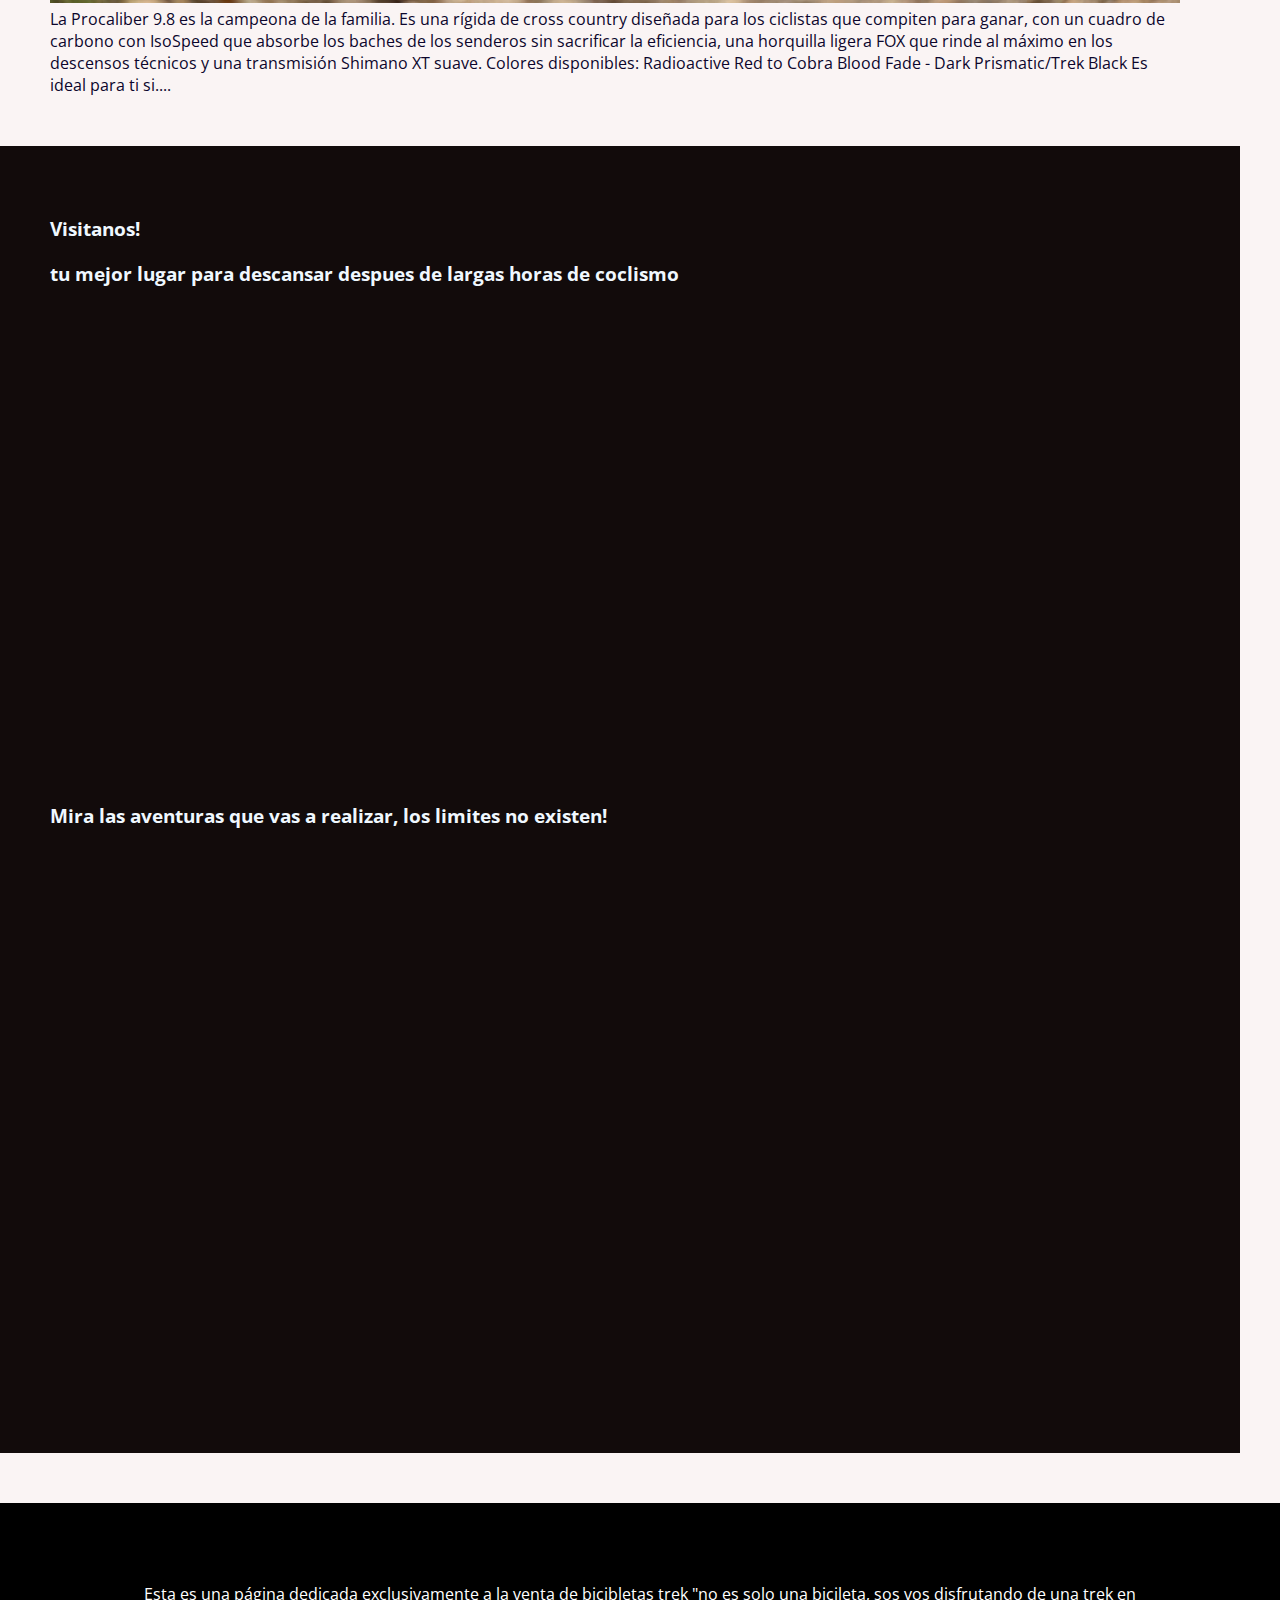
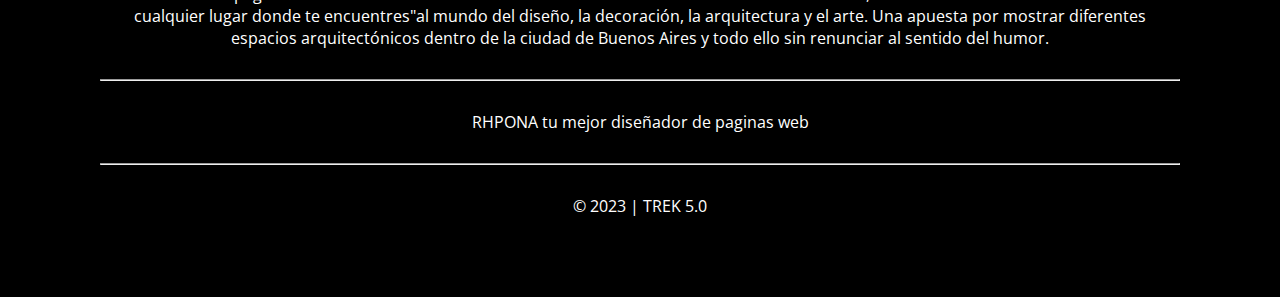
==== commit d384648c: "se realizo un inicio y formulario, en el index se realizo el responsive para cel" ====
--- a/index.html
+++ b/index.html
@@ -25,11 +25,12 @@
         
         <H1>POR ESTO SOMOS LOS MEJORES Y AHORA VAS A SER PARTE DE LA HISTORIA</H1><BR>
         </BR>
+
         <p>Fundada <b>en 1976 por Richard Burke y Bevil Hogg Trek Bicycle Company </b> estableció su sede en Waterloo, Wisconsin, E.E.U.U. convirtiéndose luego en un de los fabricantes de bicicletas y accesorios más grandes del mundo. Trek se especializa en bicicletas de Mountain Bike, Ruta y Niños. Sus productos se comercializan a través de 1800 tiendas a lo largo de 90 países. Desde el año 2016 BrandTeam es el representante oficial de Trek para Argentina.</p>
         <h2> <b> Completa nuetro foumulario para recibir mas inofrmacion </b> </h2>
-        <a href="#formulario">Formulario</a> 
+        <a href="inicio.html"> INICIO </a>
+        <a href="formulario.html">Formulario</a> 
         <hr>
-
         <a href="https://www.trekbikesargentina.com/" target="_blank"> MAS </a><br>
         <p><b>MAS OPCIONES ABAJO</b></p>
         <a href="https://brandteam.com.ar/trekbikes" target="_blank">Seccion 1</a> <hr>
@@ -120,44 +121,14 @@
             <iframe width="100%" height="550" src="https://www.youtube.com/embed/9UXDlry99G4?si=tfCwf9OC2mjZzmDR&amp;start=56" title="YouTube video player" frameborder="0" allow="accelerometer; autoplay; clipboard-write; encrypted-media; gyroscope; picture-in-picture; web-share" allowfullscreen></iframe>
         </article>
     </section>
-    <!-- Formulario -->
-    <form id="formulario" action="" method="post">
-        <h3>Contáctanos!</h3>
-        <div>
-        <fieldset>
-            <legend>Datos Basicos</legend>
-            <label for="name">Nombre: </label>
-            <input type="text" required><br>
-            <label for="name">Apellido:</label>
-            <input type="text" required> <br>
-            <br>
-            <label for="name"> Comentanos tu consulta: </label> <br>
-            <textarea name="contame" id="" cols="30" rows="10">
-            
-            </textarea>
-        </fieldset>
-        <fieldset>
-            <legend>Que Bicicleta va con tu Actitud?</legend>
-            <label for="artnouveau">RUTA</label>
-            <input type="radio">
-            <label for="artdeco">Montabike</label>
-            <input type="radio">
-        </fieldset>
-        <fieldset>
-            <legend>Conoces la calidad de la marca Trek ?</legend>
-            <label for="name">Si</label>
-            <input type="checkbox">
-            <label for="name">No</label>
-            <input type="checkbox">
-        </fieldset>
-        </div>
-        <input class="main__boton" type="submit" value="Enviar">
-    </form>
+    
     <!-- Pie de pagina -->
     <footer>
         <p>Esta es una página dedicada exclusivamente a la venta de bicibletas trek "no es solo una bicileta, sos vos disfrutando de una trek en cualquier lugar donde te encuentres"al mundo del diseño, la decoración, la arquitectura y el arte. Una apuesta por mostrar diferentes espacios arquitectónicos dentro de la ciudad de Buenos Aires y todo ello sin renunciar al sentido del humor.</p>
         <hr>
-        <p>© 2023 | TREK 5.0</p>
+        <p> RHPONA tu mejor diseñador de paginas web </p>
+        <HR></HR>
+        <p> © 2023 | TREK 5.0 </p>
     </footer>
 </body>
 </html>--- a/CSS/estilo.css
+++ b/CSS/estilo.css
@@ -25,6 +25,147 @@
     margin-bottom: 100px;
     }
 
+/* Parte de registro de pagina */
+
+.container {
+    max-width: 500px;
+    background: #F8F9FD;
+    background: linear-gradient(0deg, rgb(255, 255, 255) 0%, rgb(244, 247, 251) 100%);
+    border-radius: 40px;
+    padding: 25px 35px;
+    border: 5px solid rgb(255, 255, 255);
+    box-shadow: rgba(133, 189, 215, 0.8784313725) 0px 30px 30px -20px;
+    margin: 20px;
+  }
+  
+  .heading {
+    text-align: center;
+    font-weight: 900;
+    font-size: 30px;
+    color: rgb(16, 137, 211);
+  }
+  
+  .form {
+    margin-top: 20px;
+  }
+  
+  .form .input {
+    width: 90%;
+    background: white;
+    border: none;
+    padding: 15px 20px;
+    border-radius: 20px;
+    margin-top: 15px;
+    box-shadow: #235e7a 0px 10px 10px -5px;
+    border-inline: 2px solid transparent;
+  }
+  
+  .form .input::-moz-placeholder {
+    color: rgb(147, 144, 144);
+  }
+  
+  .form .input::placeholder {
+    color: rgb(170, 170, 170);
+  }
+  
+  .form .input:focus {
+    outline: none;
+    border-inline: 2px solid #12B1D1;
+  }
+  
+  .form .forgot-password {
+    display: block;
+    margin-top: 10px;
+    margin-left: 10px;
+  }
+  
+  .form .forgot-password a {
+    font-size: 11px;
+    color: #0099ff;
+    text-decoration: none;
+  }
+  
+  .form .login-button {
+    display: block;
+    width: 100%;
+    font-weight: bold;
+    background: linear-gradient(45deg, rgb(16, 137, 211) 0%, rgb(18, 177, 209) 100%);
+    color: white;
+    padding-block: 15px;
+    margin: 20px auto;
+    border-radius: 20px;
+    box-shadow: rgba(133, 189, 215, 0.8784313725) 0px 20px 10px -15px;
+    border: none;
+    transition: all 0.2s ease-in-out;
+  }
+  
+  .form .login-button:hover {
+    transform: scale(1.03);
+    box-shadow: rgba(133, 189, 215, 0.8784313725) 0px 23px 10px -20px;
+  }
+  
+  .form .login-button:active {
+    transform: scale(0.95);
+    box-shadow: rgba(133, 189, 215, 0.8784313725) 0px 15px 10px -10px;
+  }
+  
+  .social-account-container {
+    margin-top: 25px;
+  }
+  
+  .social-account-container .title {
+    display: block;
+    text-align: center;
+    font-size: 10px;
+    color: rgb(170, 170, 170);
+  }
+  
+  .social-account-container .social-accounts {
+    width: 100%;
+    display: flex;
+    justify-content: center;
+    gap: 15px;
+    margin-top: 5px;
+  }
+  
+  .social-account-container .social-accounts .social-button {
+    background: linear-gradient(45deg, rgb(0, 0, 0) 0%, rgb(112, 112, 112) 100%);
+    border: 5px solid white;
+    padding: 5px;
+    border-radius: 50%;
+    width: 40px;
+    aspect-ratio: 1;
+    display: grid;
+    place-content: center;
+    box-shadow: rgba(133, 189, 215, 0.8784313725) 0px 12px 10px -8px;
+    transition: all 0.2s ease-in-out;
+  }
+  
+  .social-account-container .social-accounts .social-button .svg {
+    fill: white;
+    margin: auto;
+  }
+  
+  .social-account-container .social-accounts .social-button:hover {
+    transform: scale(1.2);
+  }
+  
+  .social-account-container .social-accounts .social-button:active {
+    transform: scale(0.9);
+  }
+  
+  .agreement {
+    display: block;
+    text-align: center;
+    margin-top: 15px;
+  }
+  
+  .agreement a {
+    text-decoration: none;
+    color: #0099ff;
+    font-size: 9px;
+  }
+
 /* Parte principal */
 .main__image{
     width: 100%;
@@ -39,9 +180,10 @@
     text-decoration: none;
     color: rgba(14, 16, 14, 0.898);
     background-color: rgb(207, 197, 197);
-    padding: 5px;
-    border: 2px solid rgb(15, 16, 16);
-    border-radius: 50px;    
+    padding: 8px;
+    border: 3px solid rgb(46, 125, 125);
+    border-radius: 20px;    
+
 }
 
 .main__boton:hover {
@@ -59,19 +201,19 @@
 .imagenes {
     display: flex;
     width: 100%;
-    height: 430px;
+    height: 400px;
 }
 
 .x {
-    width: 0px;
-    flex-grow: 5;
+    width: 14px;
+    flex-grow: 6;
     object-fit: cover;
     opacity: .8;
     transition: .5s ease;
 }
 .x:hover {
     cursor: crosshair;
-    width: 500px;
+    width: 200px;
     opacity: 1;
     filter: contrast(120%);
 }
@@ -101,27 +243,98 @@
     margin: 20px 0px 20px 0px;
 }
 /* Formulario */
-form fieldset {
+form {
     border: none;
 }
 
 #formulario {
+    border: #235e7a;
     display: flex;
     flex-direction: column;
-    justify-content: center;
+    justify-content: left;
+    width: 50%;
     gap: 20px;
-    margin: 30px 200px 0px 200px;
+    margin: 0px 200px 0px 200px;
+}
+
+label {
+    border: none;  
+    font-size: 12px;
+    display: block;
+    width: 100%;
     
 }
+textarea {
+    resize: vertical;
+    max-height: 250px;
+    min-height: 100px;
+}
+input, textarea {
+    margin-bottom: 20px;
+    width: 95%;
+    padding: 5px;
+    -webkit-box-sizing: border-box;
+    -moz-box-sizing: border-box;
+    box-sizing: content-box;
+    border: 2px solid rgb(91, 68, 68);
+}
+
+.input:focus, textarea:focus {
+    border: 1px solid rgb(5, 20, 189);
+}
+
+
 /* Pie de pagina */
 footer {
     background-color: black;
     color: white;
     text-align: center;
     margin: 50px 0px 0px 0px;
-    padding: 50px 200px 50px 200px;
+    padding: 50px 100px 50px 100px;
 }
 
 footer p {
-    margin: 50px 0px 50px 0px;
-}
+    margin: 30px 10px 30px 10px;
+}
+
+
+
+/* se plican brekpoints con un hancho min de 380px*/ 
+
+@media (mix-width: 380px) {
+    body {
+        font-size: 10px;
+    }
+
+    iframe {
+        width: 380px;
+    } 
+
+    form {
+        margin: 5px 0px 5px 0px;
+    }
+
+    footer {
+        margin: 5px 5px 30px 5px;
+    }
+}
+
+/* se plican brekpoints con un hancho min de 780px*/
+/*@media (min-width: 780px) {
+    body {
+        font-size: 24px;
+    }
+    
+
+    iframe{
+        width: auto;
+    }
+    
+    #formulario {
+        margin: auto;
+    }
+
+    footer {
+        padding: 50px 100px 50px 100px;
+    }
+}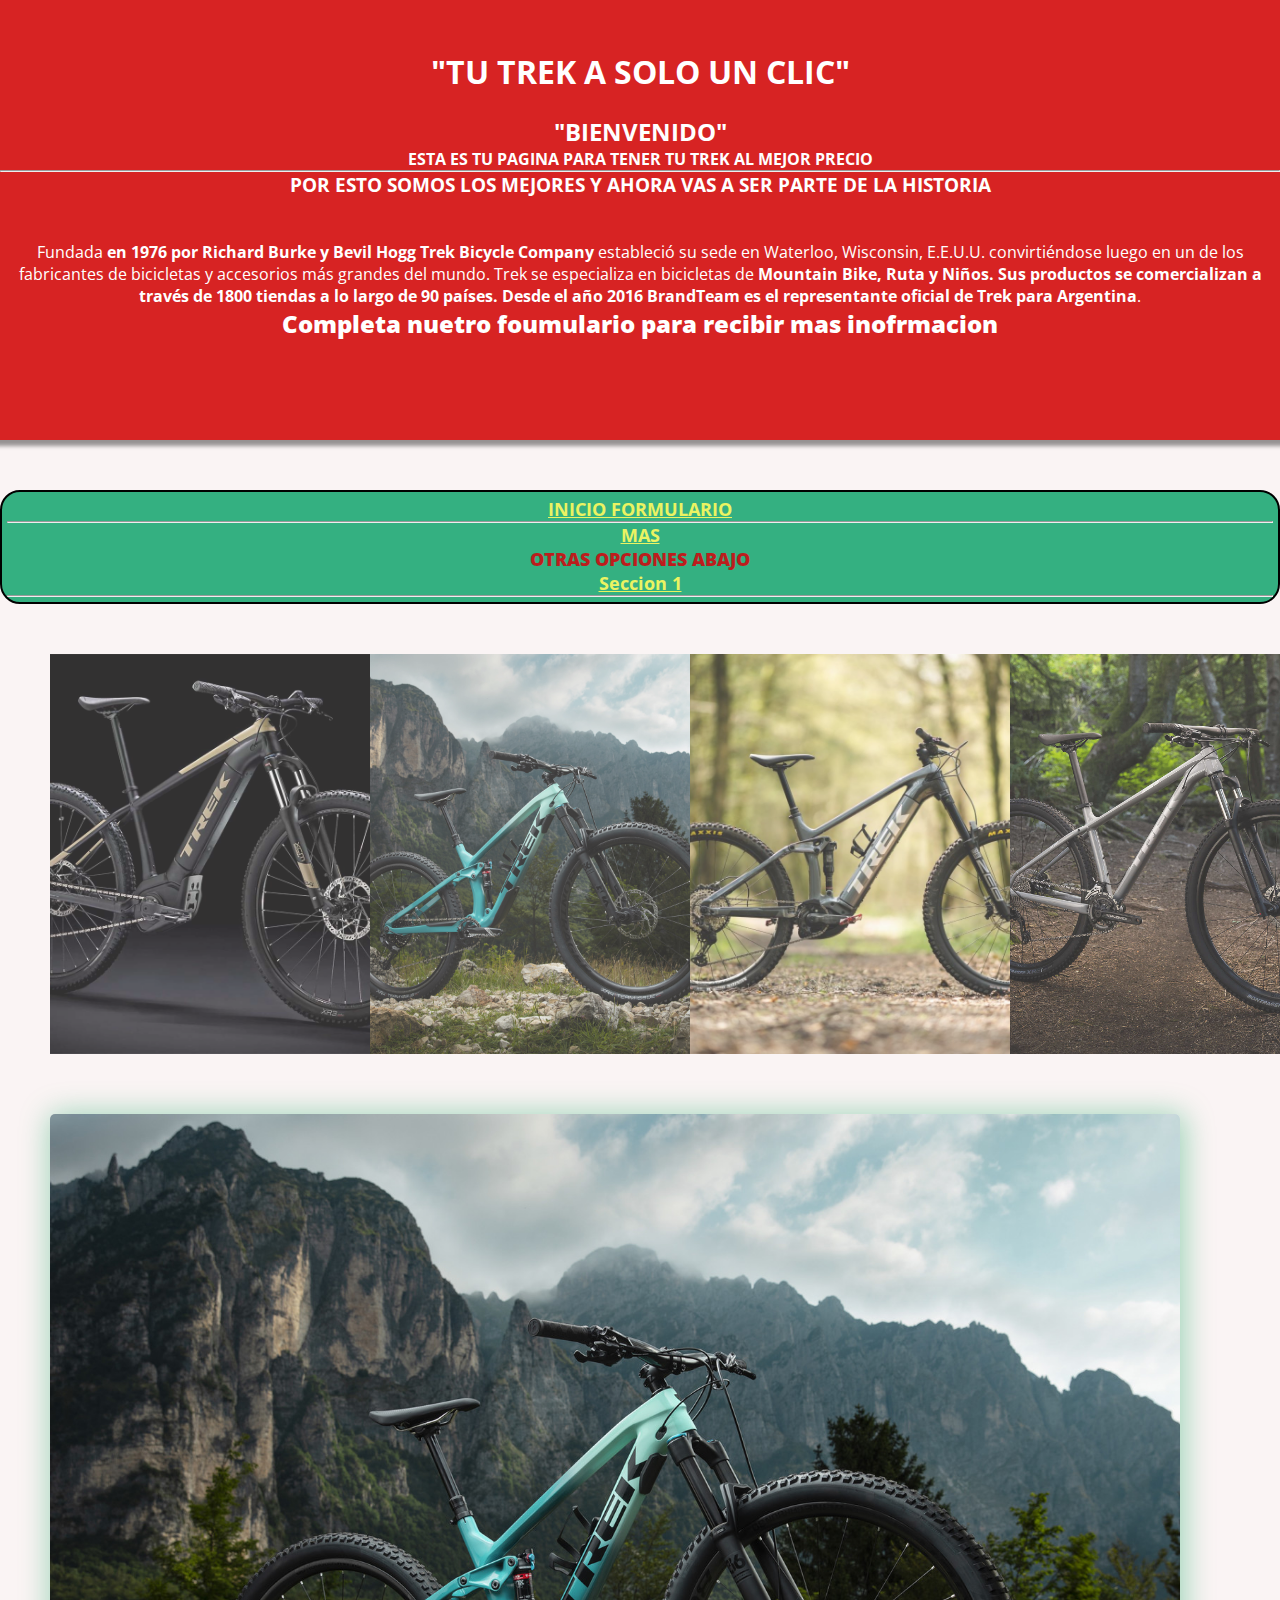
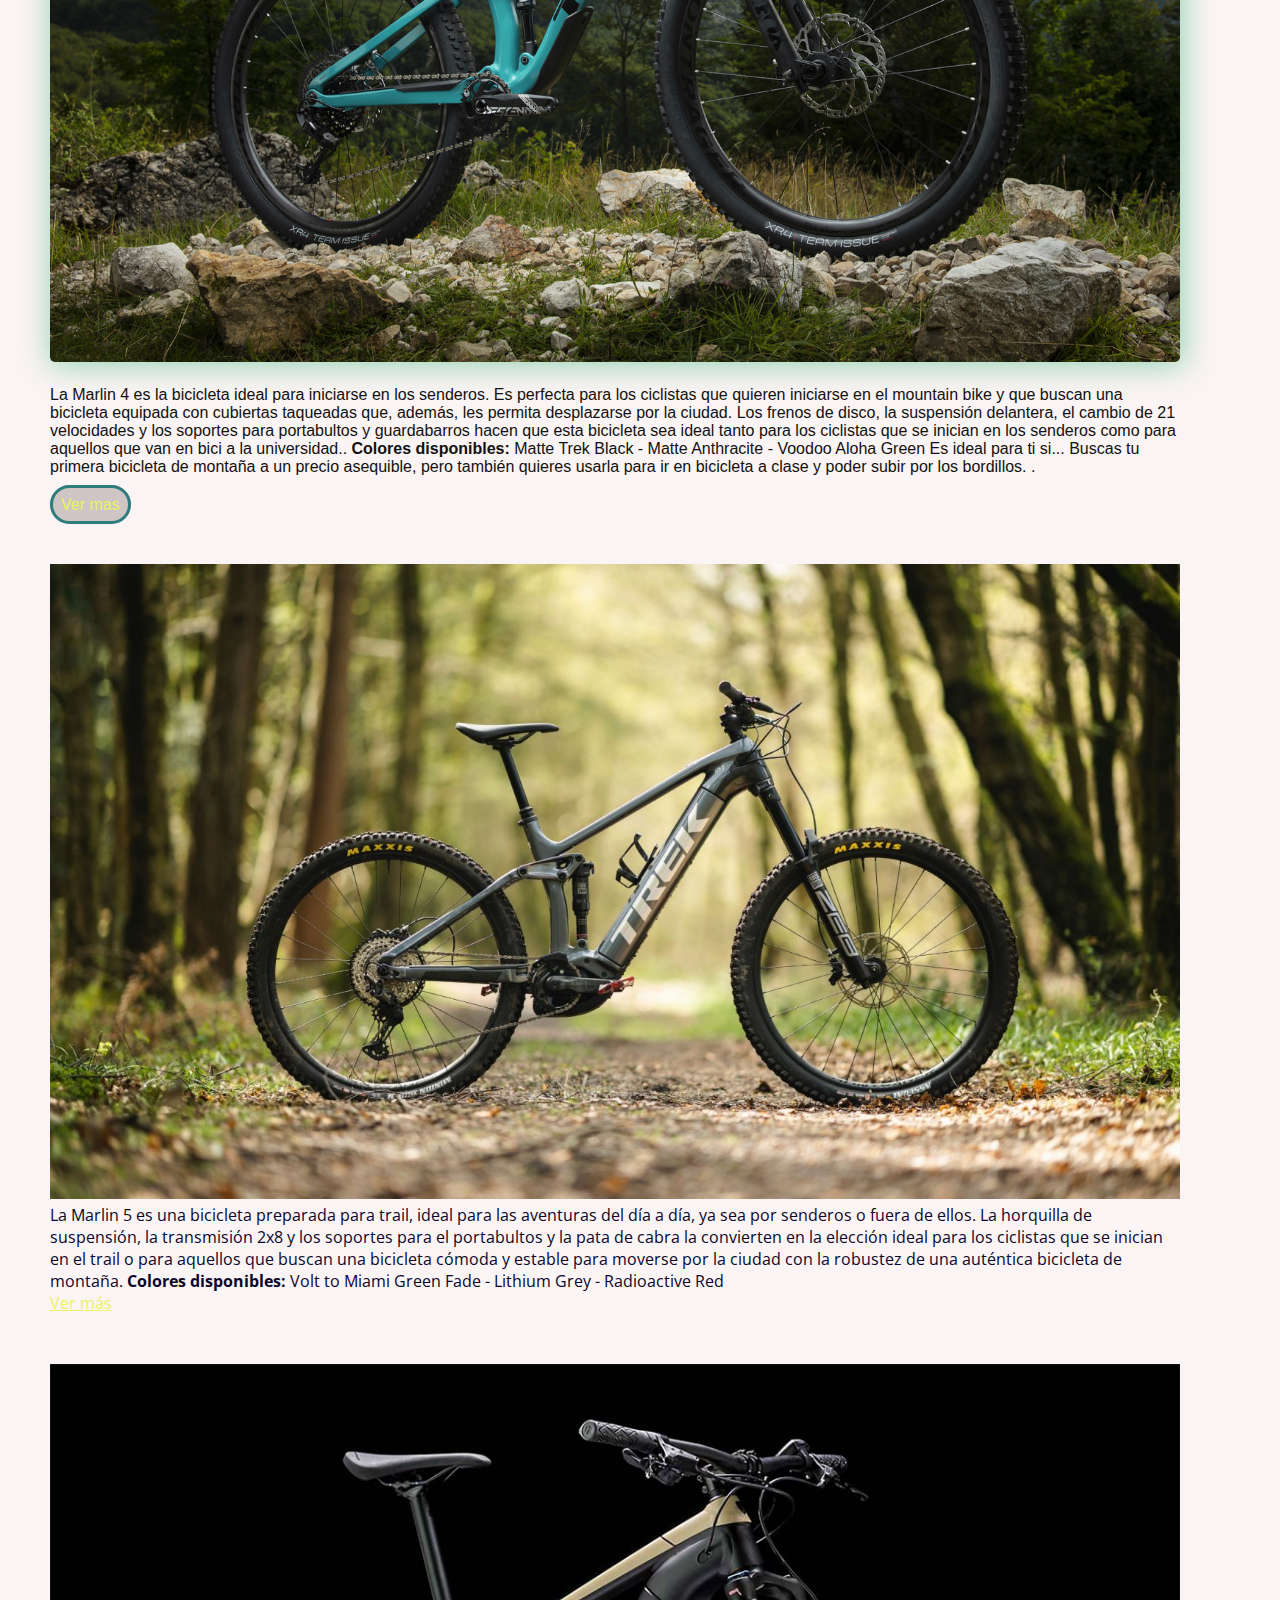
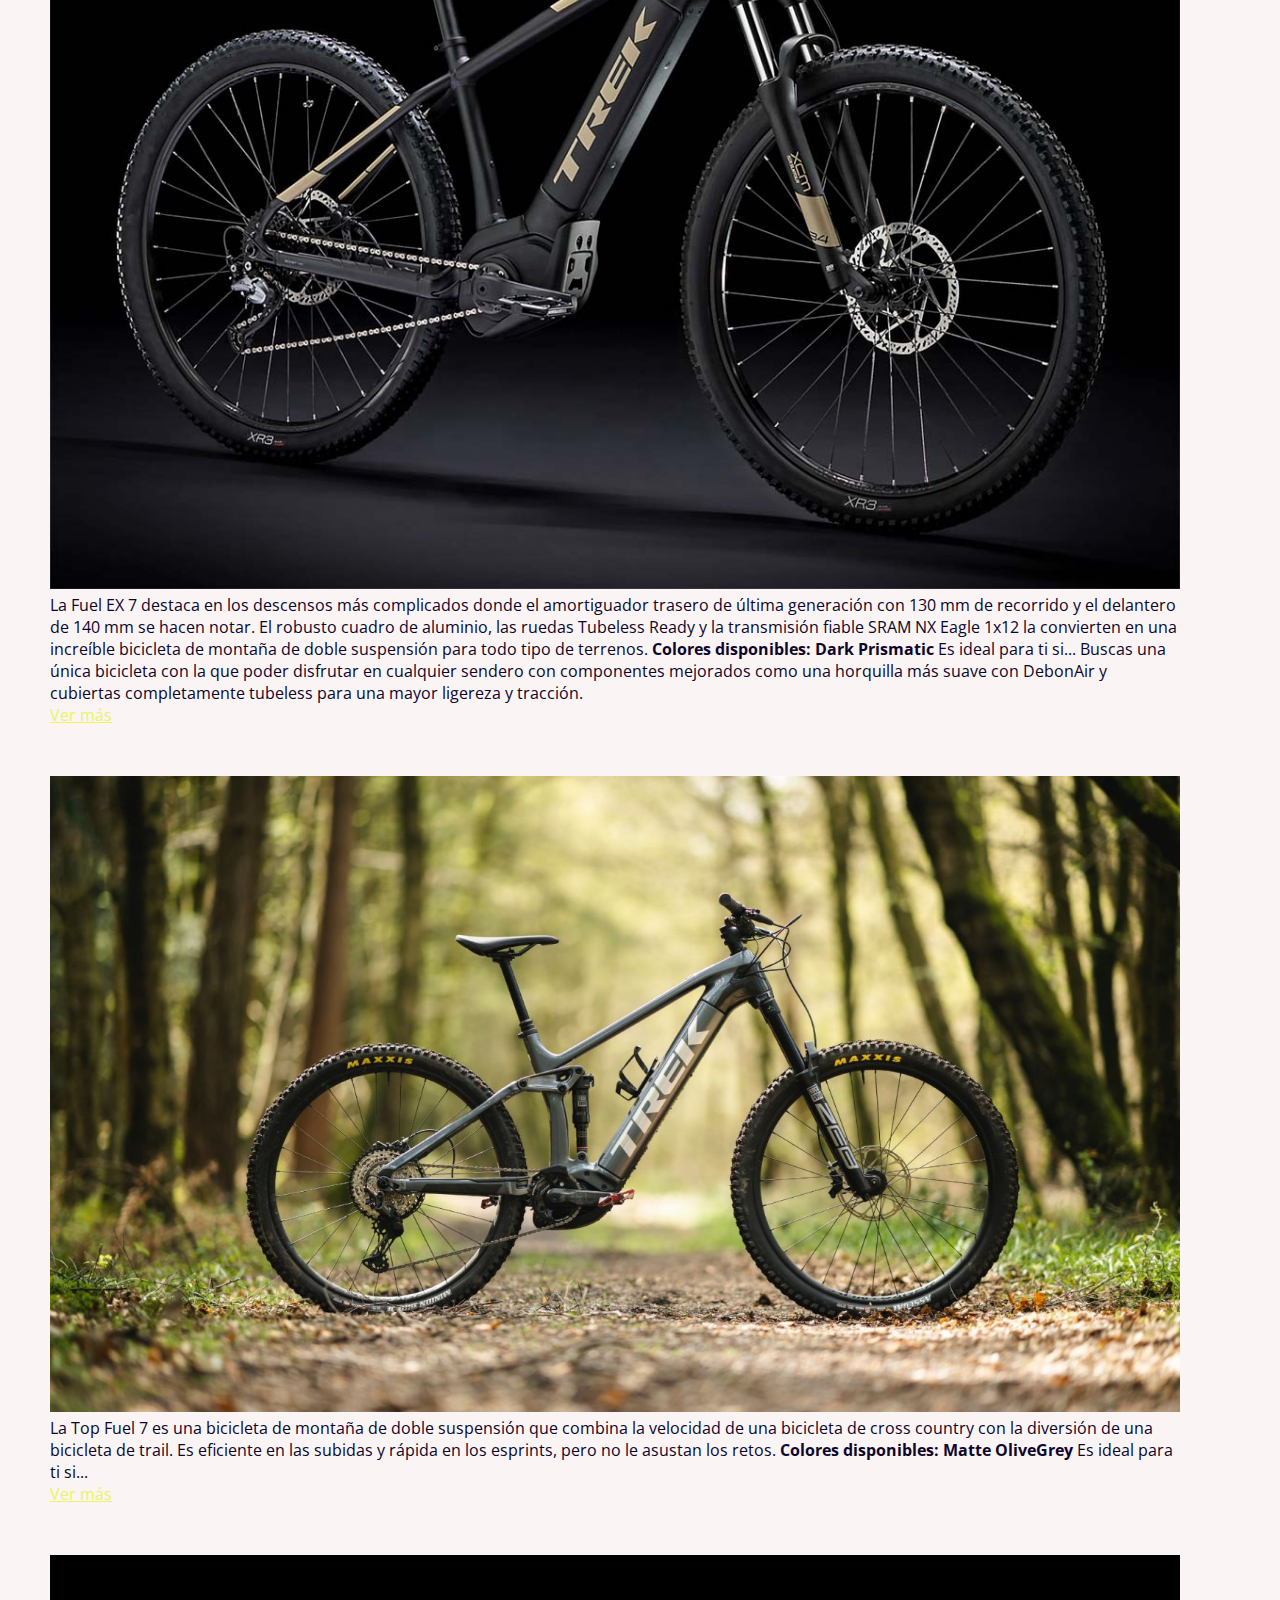
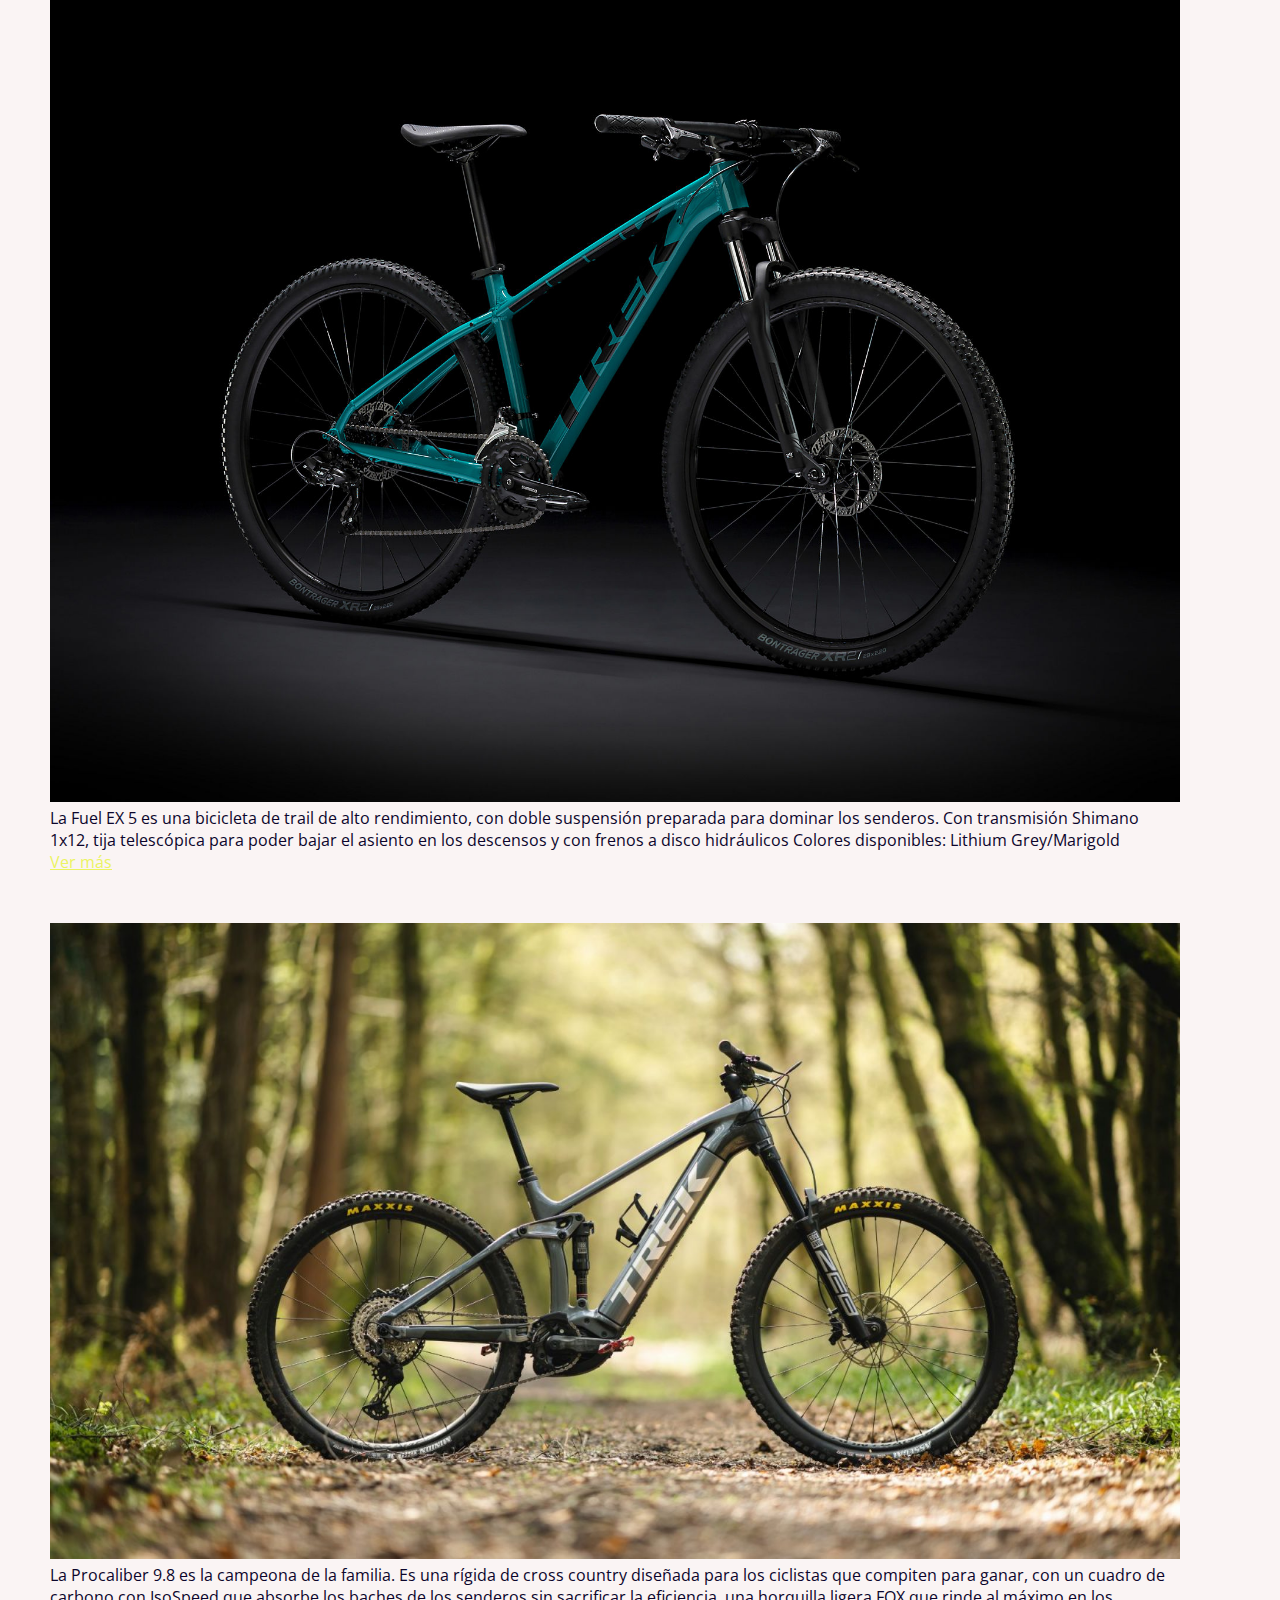
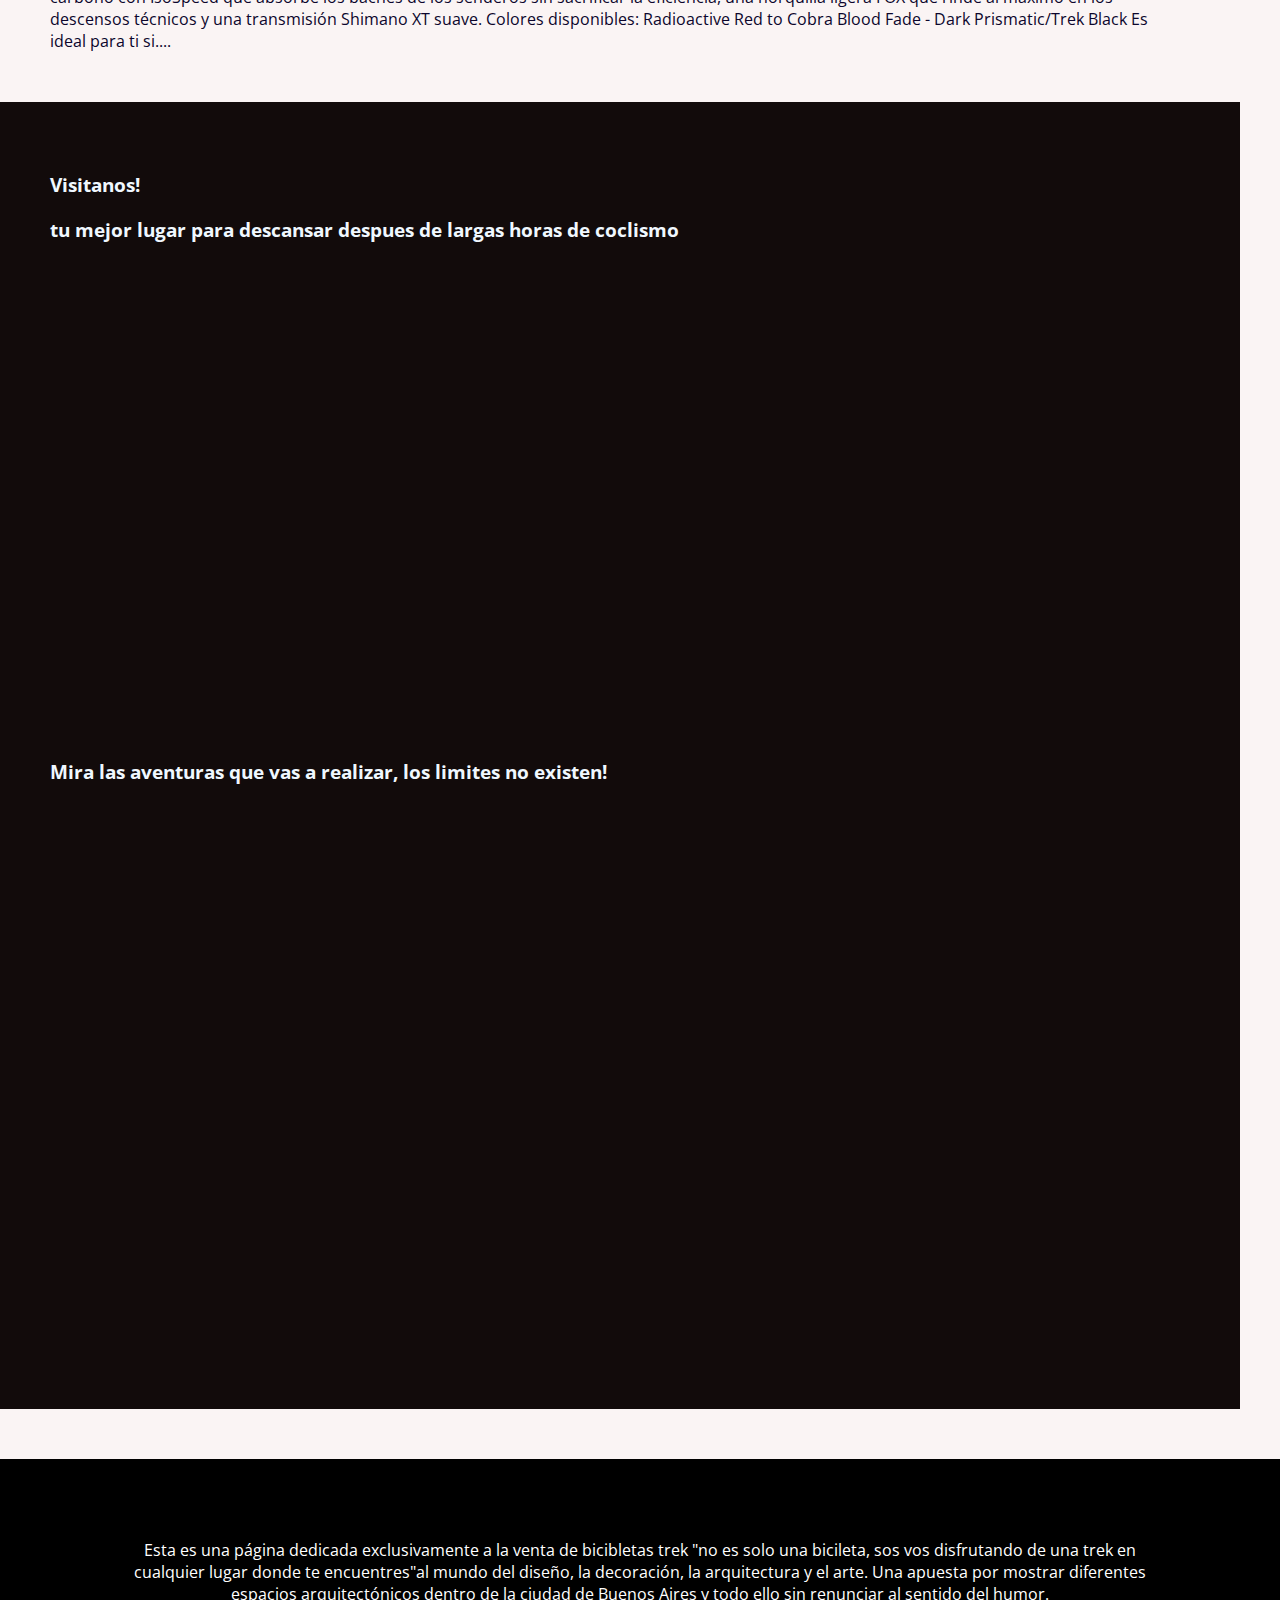
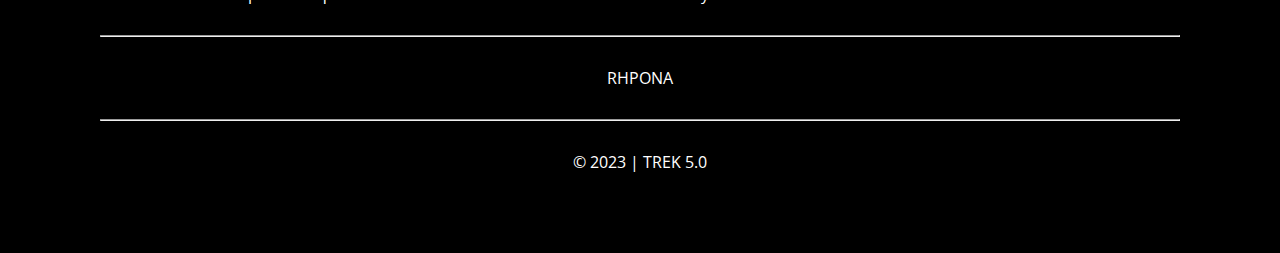
==== commit a0e57cb1: "se agregaron seudo clases para los botones de navegacion" ====
--- a/index.html
+++ b/index.html
@@ -19,21 +19,24 @@
         <h2> "BIENVENIDO" </h2>
             
         <p><b>ESTA ES TU PAGINA PARA TENER TU TREK AL MEJOR PRECIO </b></p>
+        <hr>
+        <h3>POR ESTO SOMOS LOS MEJORES Y AHORA VAS A SER PARTE DE LA HISTORIA</h3><BR>
+        </BR>
+
+        <p>Fundada <b>en 1976 por Richard Burke y Bevil Hogg Trek Bicycle Company </b> estableció su sede en Waterloo, Wisconsin, E.E.U.U. convirtiéndose luego en un de los fabricantes de bicicletas y accesorios más grandes del mundo. Trek se especializa en bicicletas de <strong> Mountain Bike, Ruta y Niños. Sus productos se comercializan a través de 1800 tiendas a lo largo de 90 países. Desde el año 2016 BrandTeam es el representante oficial de Trek para Argentina</strong>.</p>
+        <h2> <b> Completa nuetro foumulario para recibir mas inofrmacion </b> </h2>
+
     </header>
     <!-- Barra de navegacion -->
     <nav>
-        
-        <H1>POR ESTO SOMOS LOS MEJORES Y AHORA VAS A SER PARTE DE LA HISTORIA</H1><BR>
-        </BR>
-
-        <p>Fundada <b>en 1976 por Richard Burke y Bevil Hogg Trek Bicycle Company </b> estableció su sede en Waterloo, Wisconsin, E.E.U.U. convirtiéndose luego en un de los fabricantes de bicicletas y accesorios más grandes del mundo. Trek se especializa en bicicletas de Mountain Bike, Ruta y Niños. Sus productos se comercializan a través de 1800 tiendas a lo largo de 90 países. Desde el año 2016 BrandTeam es el representante oficial de Trek para Argentina.</p>
-        <h2> <b> Completa nuetro foumulario para recibir mas inofrmacion </b> </h2>
+        <ul class="menu">
         <a href="inicio.html"> INICIO </a>
-        <a href="formulario.html">Formulario</a> 
+        <a href="formulario.html">FORMULARIO</a> 
         <hr>
-        <a href="https://www.trekbikesargentina.com/" target="_blank"> MAS </a><br>
-        <p><b>MAS OPCIONES ABAJO</b></p>
+        <a href="https://www.trekbikesargentina.com/" target="_blank"> MAS </a>
+        <p><b>OTRAS OPCIONES ABAJO</b></p>
         <a href="https://brandteam.com.ar/trekbikes" target="_blank">Seccion 1</a> <hr>
+    </ul>
     </nav>
     <!-- Contenido principal -->
     <main>
@@ -126,7 +129,7 @@
     <footer>
         <p>Esta es una página dedicada exclusivamente a la venta de bicibletas trek "no es solo una bicileta, sos vos disfrutando de una trek en cualquier lugar donde te encuentres"al mundo del diseño, la decoración, la arquitectura y el arte. Una apuesta por mostrar diferentes espacios arquitectónicos dentro de la ciudad de Buenos Aires y todo ello sin renunciar al sentido del humor.</p>
         <hr>
-        <p> RHPONA tu mejor diseñador de paginas web </p>
+        <p> RHPONA </p>
         <HR></HR>
         <p> © 2023 | TREK 5.0 </p>
     </footer>
--- a/CSS/estilo.css
+++ b/CSS/estilo.css
@@ -12,7 +12,7 @@
 }
 /* Parte superior de la pagina */
 header {
-    background-color: rgb(149, 33, 33);
+    background-color: rgb(215, 35, 35);
     color: white;
     text-align: center;
     padding: 50px 0px 100px 0px;
@@ -21,9 +21,39 @@
 }
 
 nav{
-    text-align: center;
-    margin-bottom: 100px;
-    }
+    
+        text-align: center;
+        color: rgb(214, 20, 20);
+        margin-bottom: 40px;
+        font-weight: bold;
+        font-size: large   ;
+        text-decoration:none;
+        color: rgb(188, 29, 29);
+        background-color: rgb(52, 176, 129);
+        padding: 5px;
+        border: 2px solid black;
+        border-radius: 20px;
+    }
+.menu_a {
+    font-size: 20px;
+    padding: 10px 20px;
+    color: rgb(14, 30, 30);
+    text-decoration: none;
+    margin: 10px 10px 10px 10px;
+}
+a:link {
+    color: rgb(235, 243, 98);
+}
+a:hover {
+    text-decoration: rgb(20, 19, 23);
+    font-size: 24px;
+    background: palevioletred;
+    color: white;
+}
+
+A:active {
+    background: rgb(153, 75, 222);
+}
 
 /* Parte de registro de pagina */
 
@@ -315,7 +345,8 @@
     }
 
     footer {
-        margin: 5px 5px 30px 5px;
+        
+        padding: 5px 1px 5px 10px;
     }
 }
 
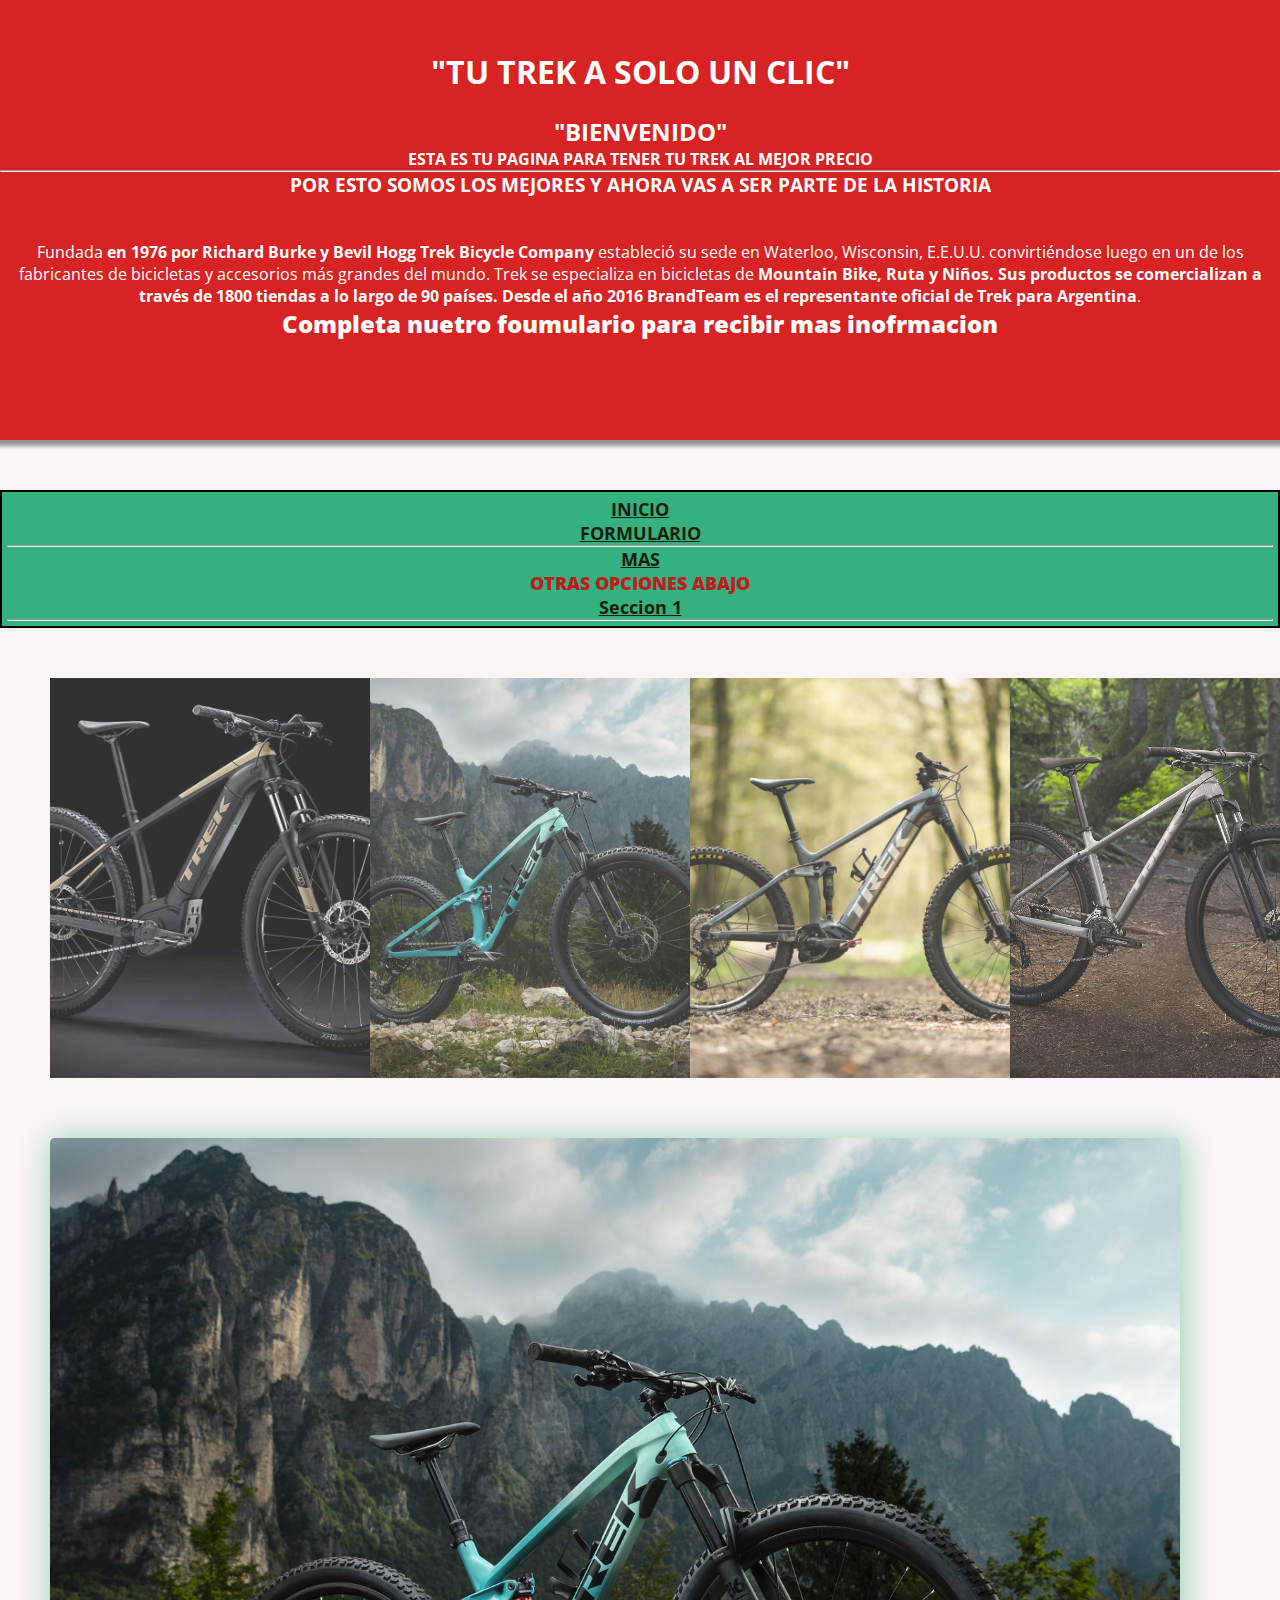
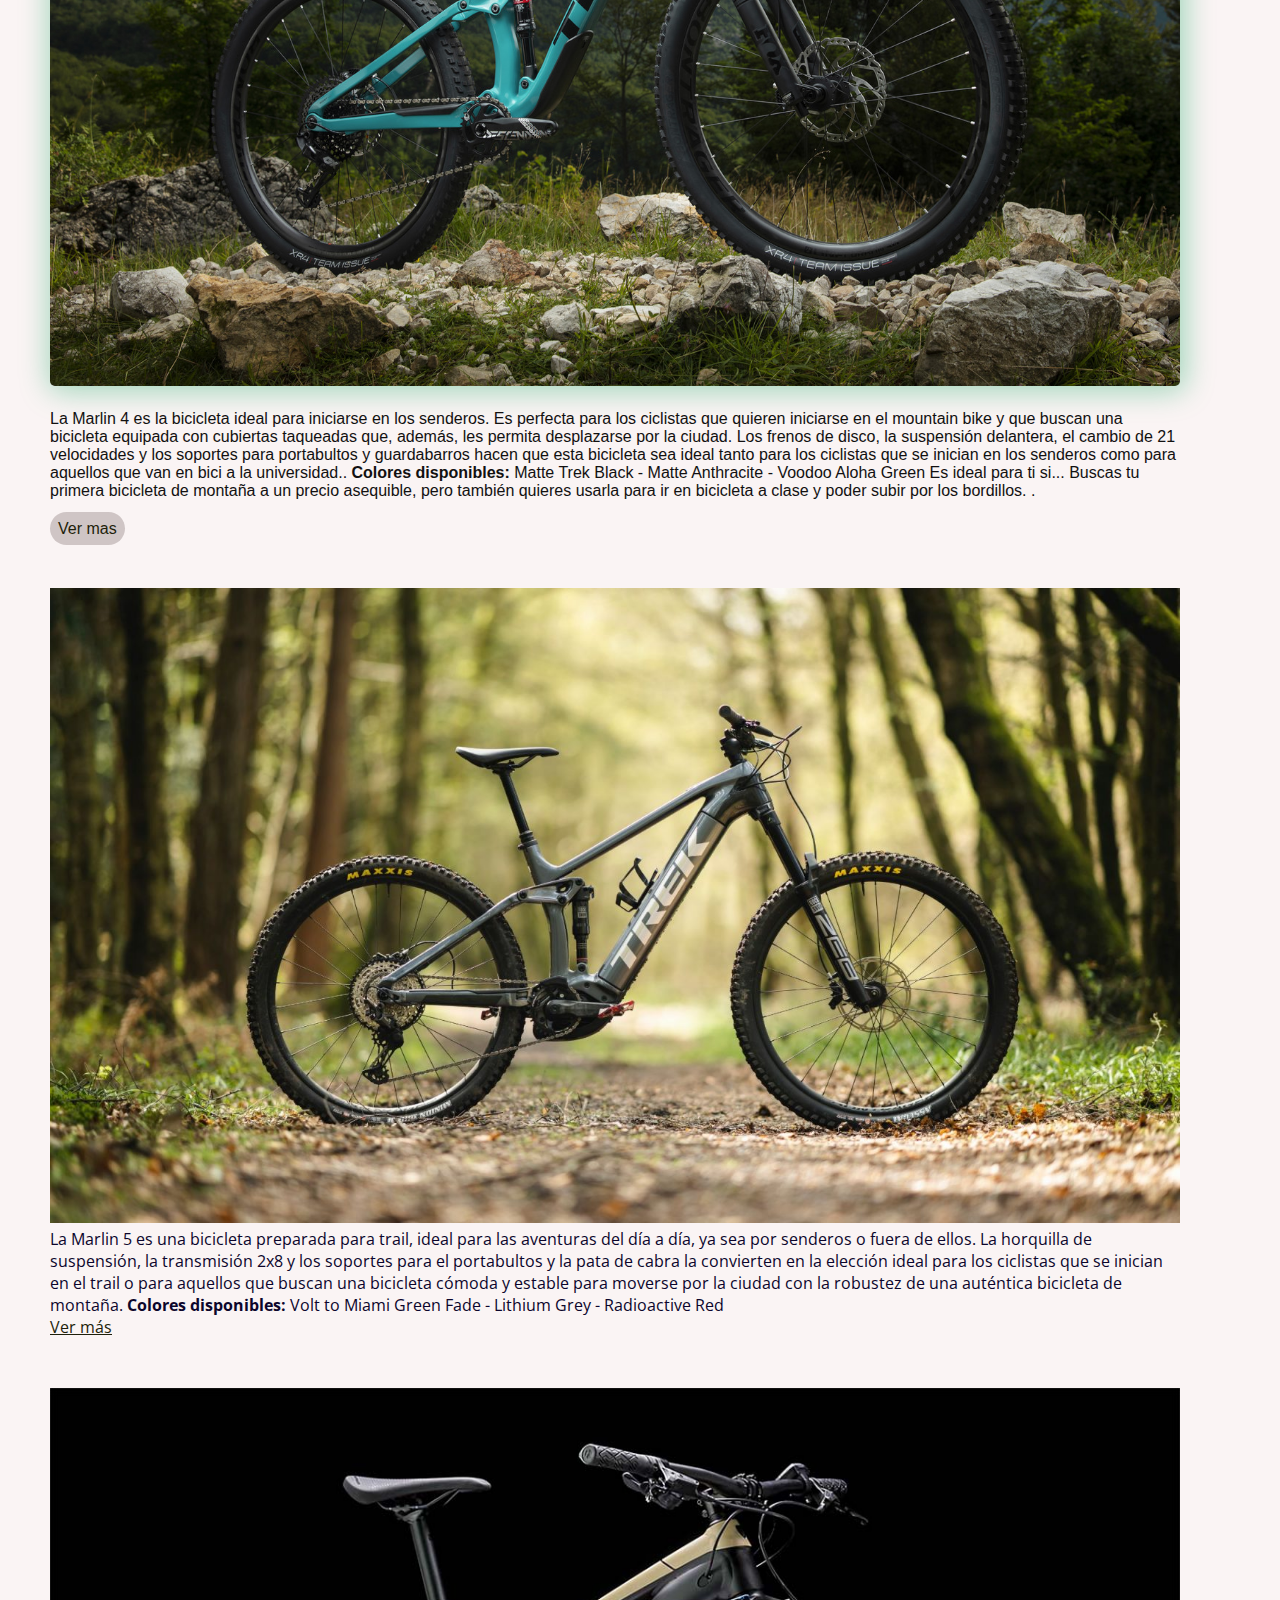
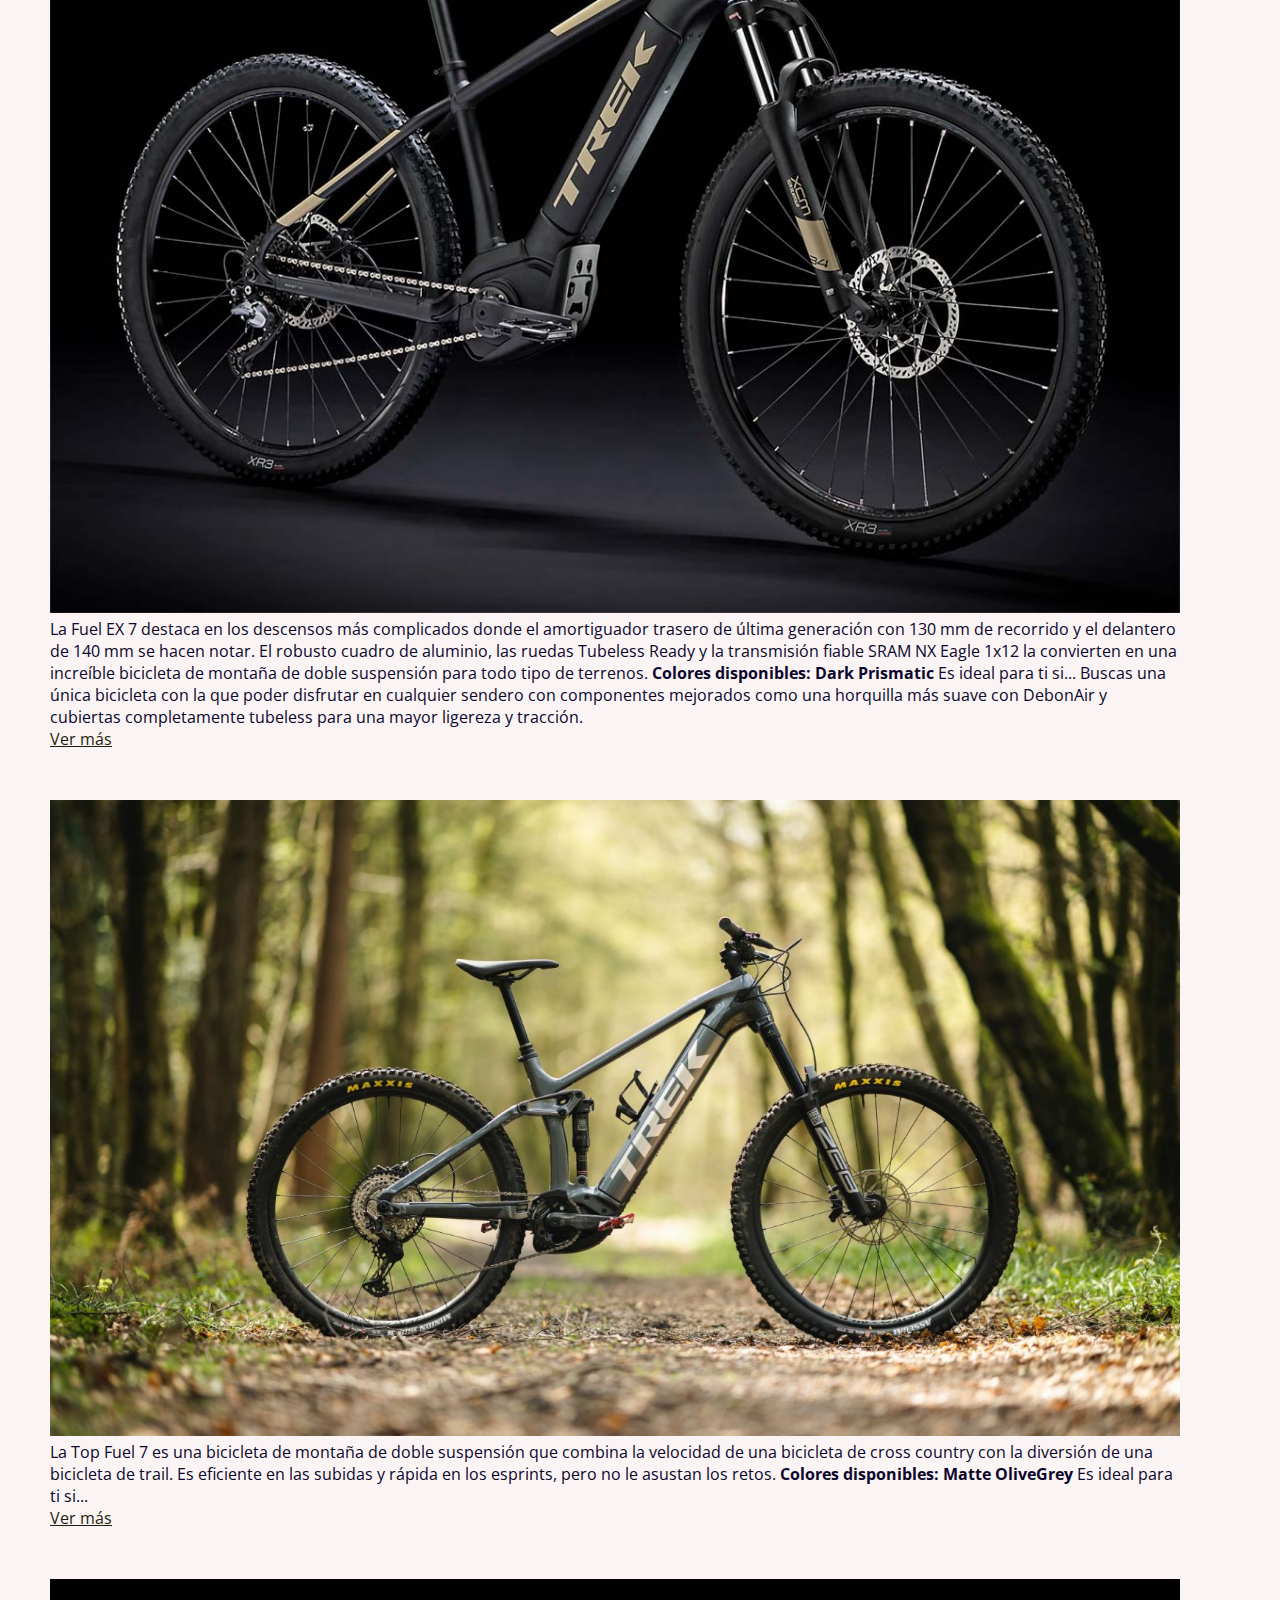
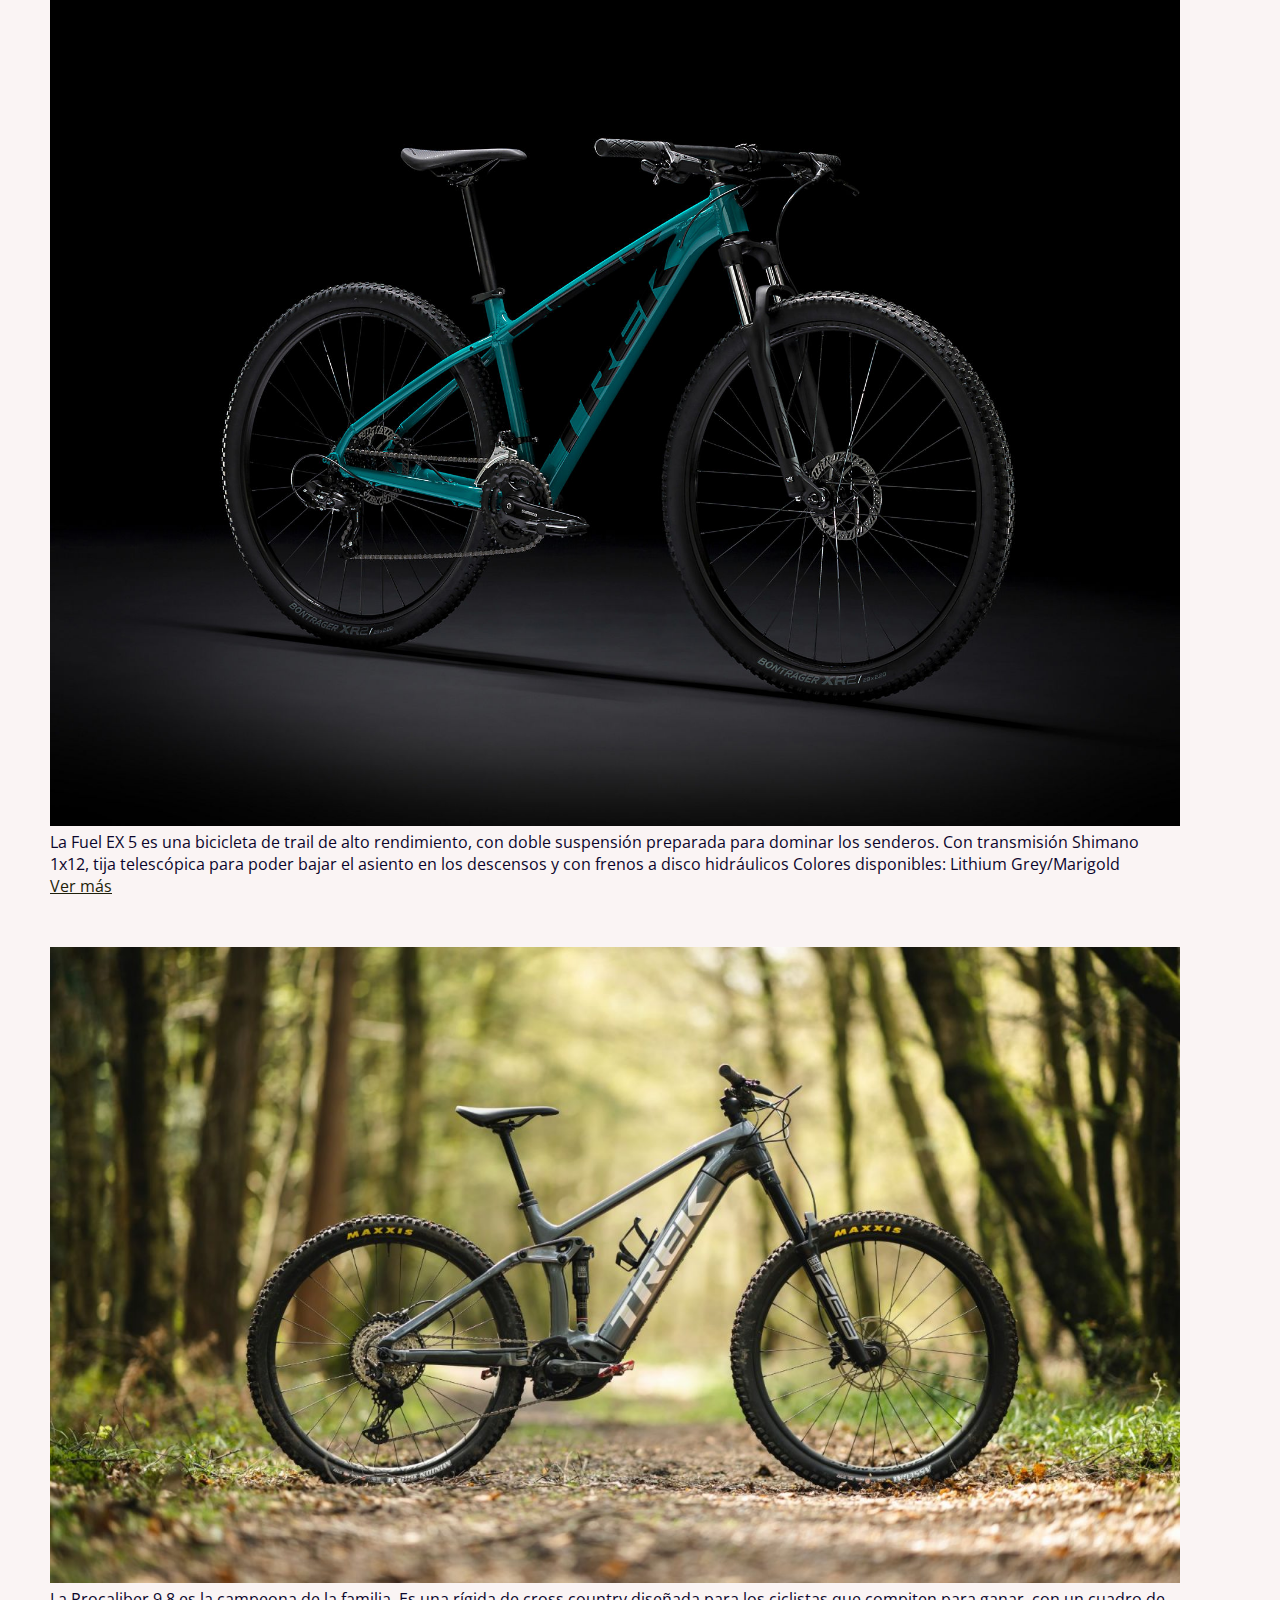
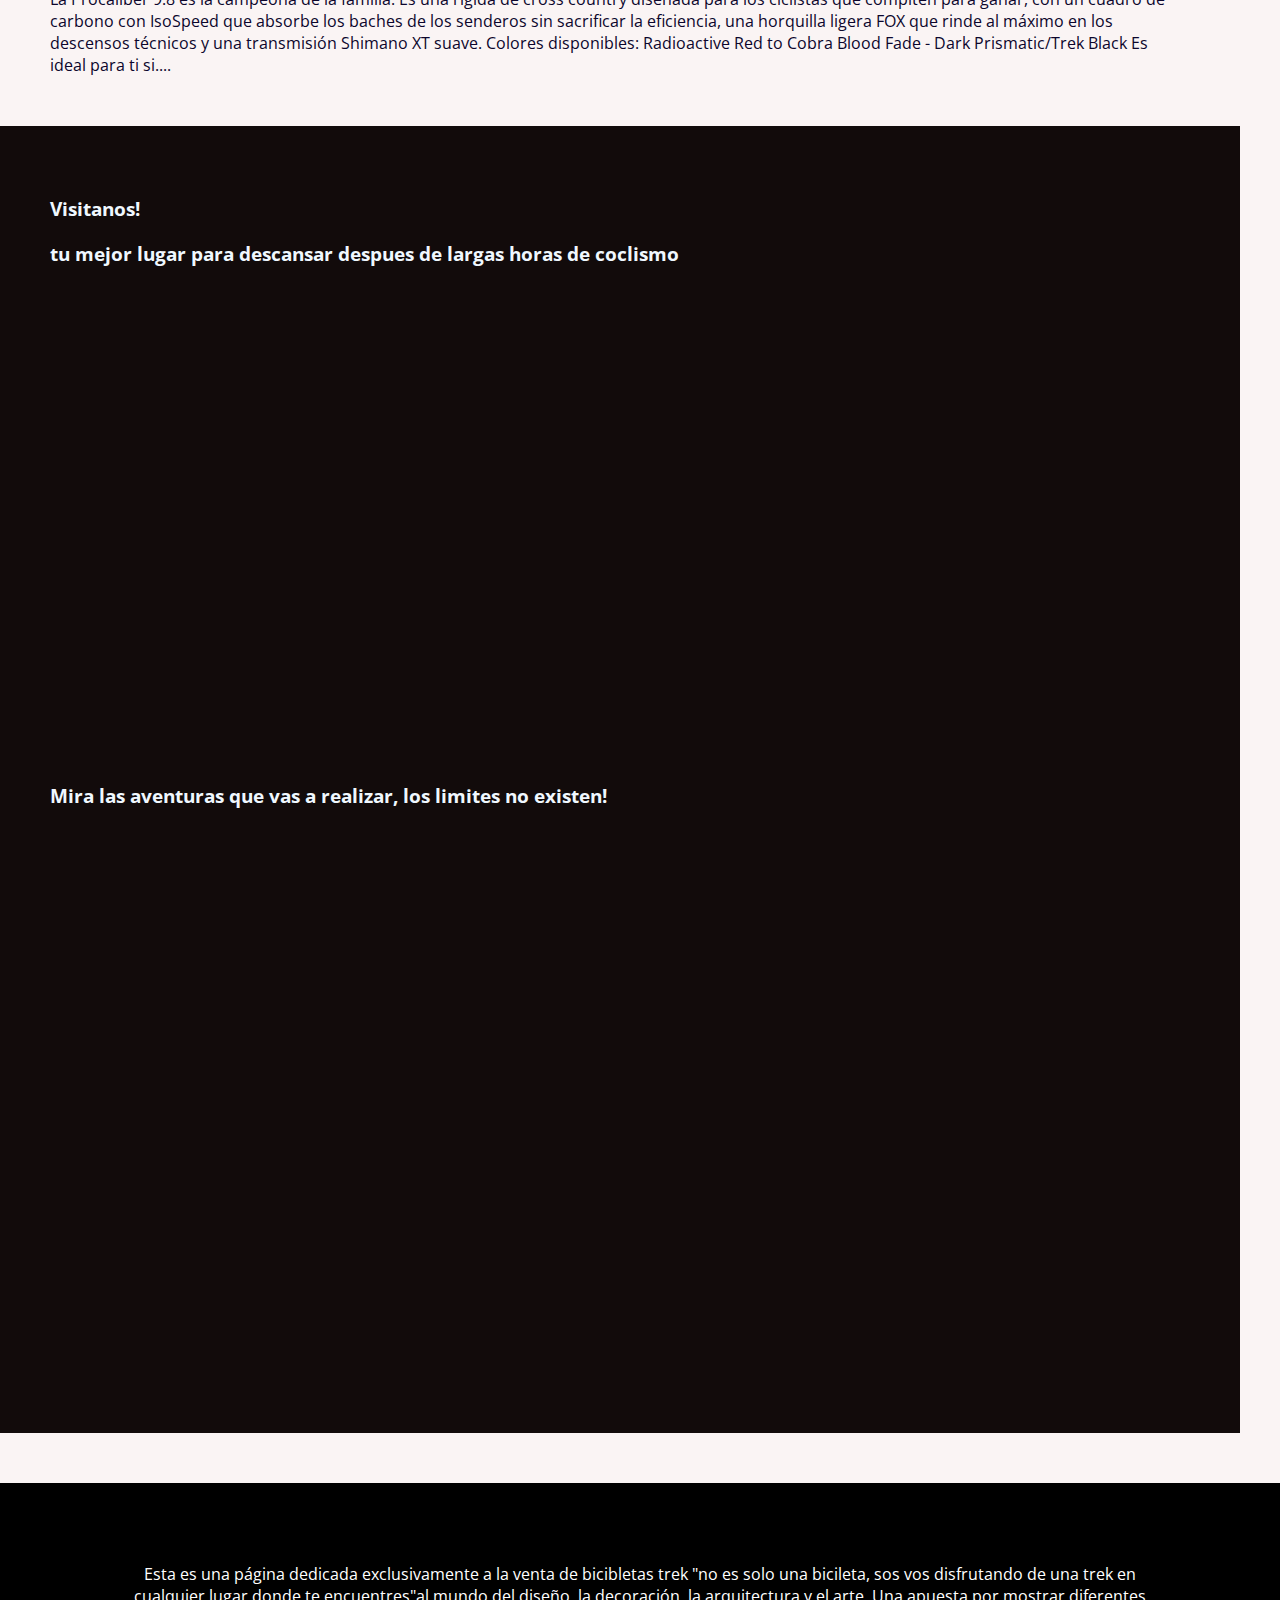
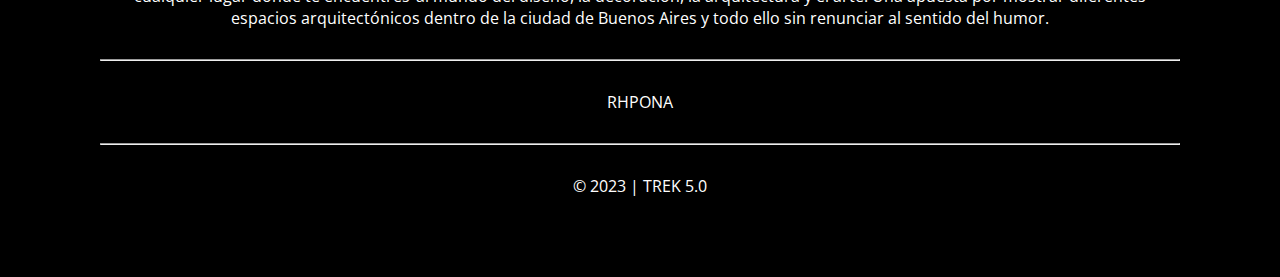
==== commit c4bf465e: "cambios realizados desde el nav hasta el contenido del inicio, falta agregar estilo a las imagenes" ====
--- a/index.html
+++ b/index.html
@@ -30,12 +30,12 @@
     <!-- Barra de navegacion -->
     <nav>
         <ul class="menu">
-        <a href="inicio.html"> INICIO </a>
-        <a href="formulario.html">FORMULARIO</a> 
+            <li><a href="inicio.html"> INICIO </a></li>
+            <a href="formulario.html">FORMULARIO</a> 
         <hr>
-        <a href="https://www.trekbikesargentina.com/" target="_blank"> MAS </a>
-        <p><b>OTRAS OPCIONES ABAJO</b></p>
-        <a href="https://brandteam.com.ar/trekbikes" target="_blank">Seccion 1</a> <hr>
+            <li><a href="https://www.trekbikesargentina.com/" target="_blank"> MAS </a> </li>
+            <p><b>OTRAS OPCIONES ABAJO</b></p>
+            <li><a href="https://brandteam.com.ar/trekbikes" target="_blank">Seccion 1</a> </li><hr>
     </ul>
     </nav>
     <!-- Contenido principal -->
--- a/CSS/estilo.css
+++ b/CSS/estilo.css
@@ -21,9 +21,8 @@
 }
 
 nav{
-    
         text-align: center;
-        color: rgb(214, 20, 20);
+        color: rgb(111, 221, 124);
         margin-bottom: 40px;
         font-weight: bold;
         font-size: large   ;
@@ -32,7 +31,7 @@
         background-color: rgb(52, 176, 129);
         padding: 5px;
         border: 2px solid black;
-        border-radius: 20px;
+       
     }
 .menu_a {
     font-size: 20px;
@@ -40,9 +39,13 @@
     color: rgb(14, 30, 30);
     text-decoration: none;
     margin: 10px 10px 10px 10px;
+    border-radius: 20px;
 }
 a:link {
-    color: rgb(235, 243, 98);
+    color: rgb(30, 31, 11);
+    border: black;
+    border-radius: red  ;
+    border-bottom: #12B1D1;
 }
 a:hover {
     text-decoration: rgb(20, 19, 23);
